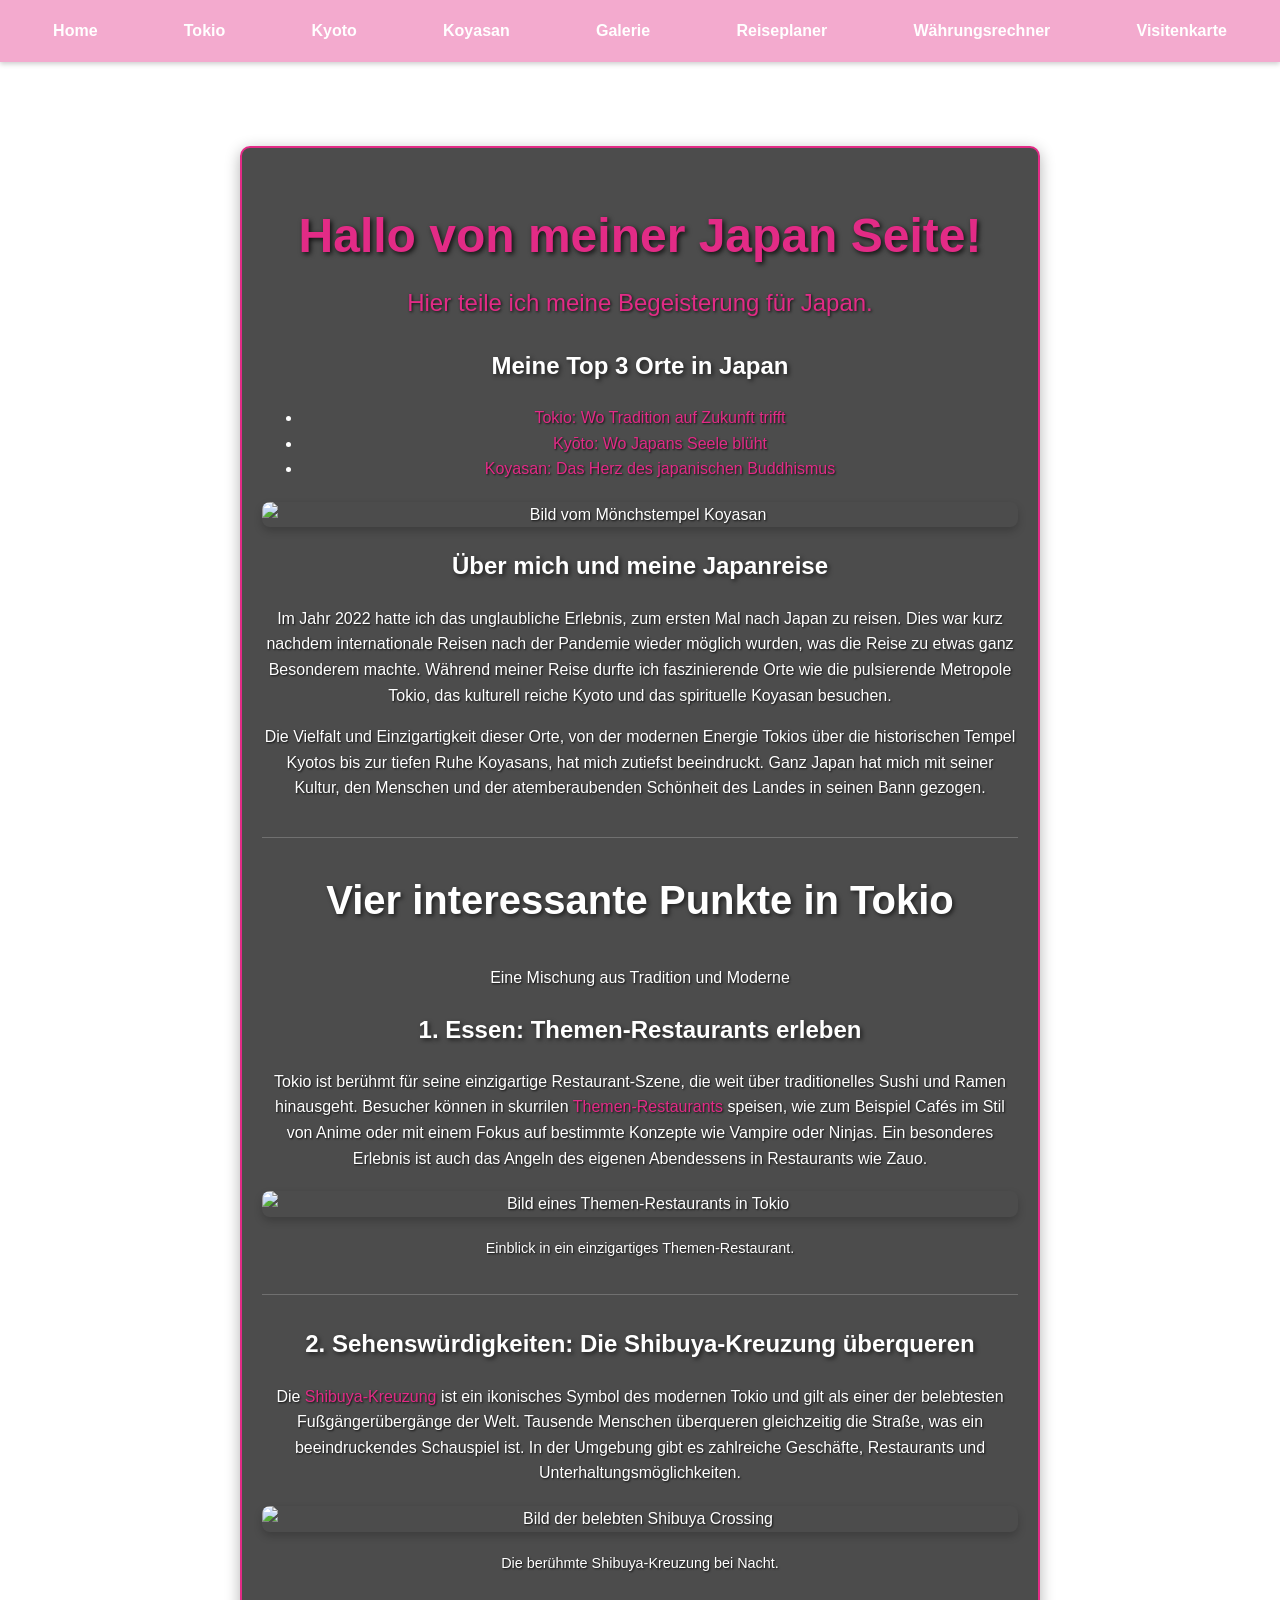
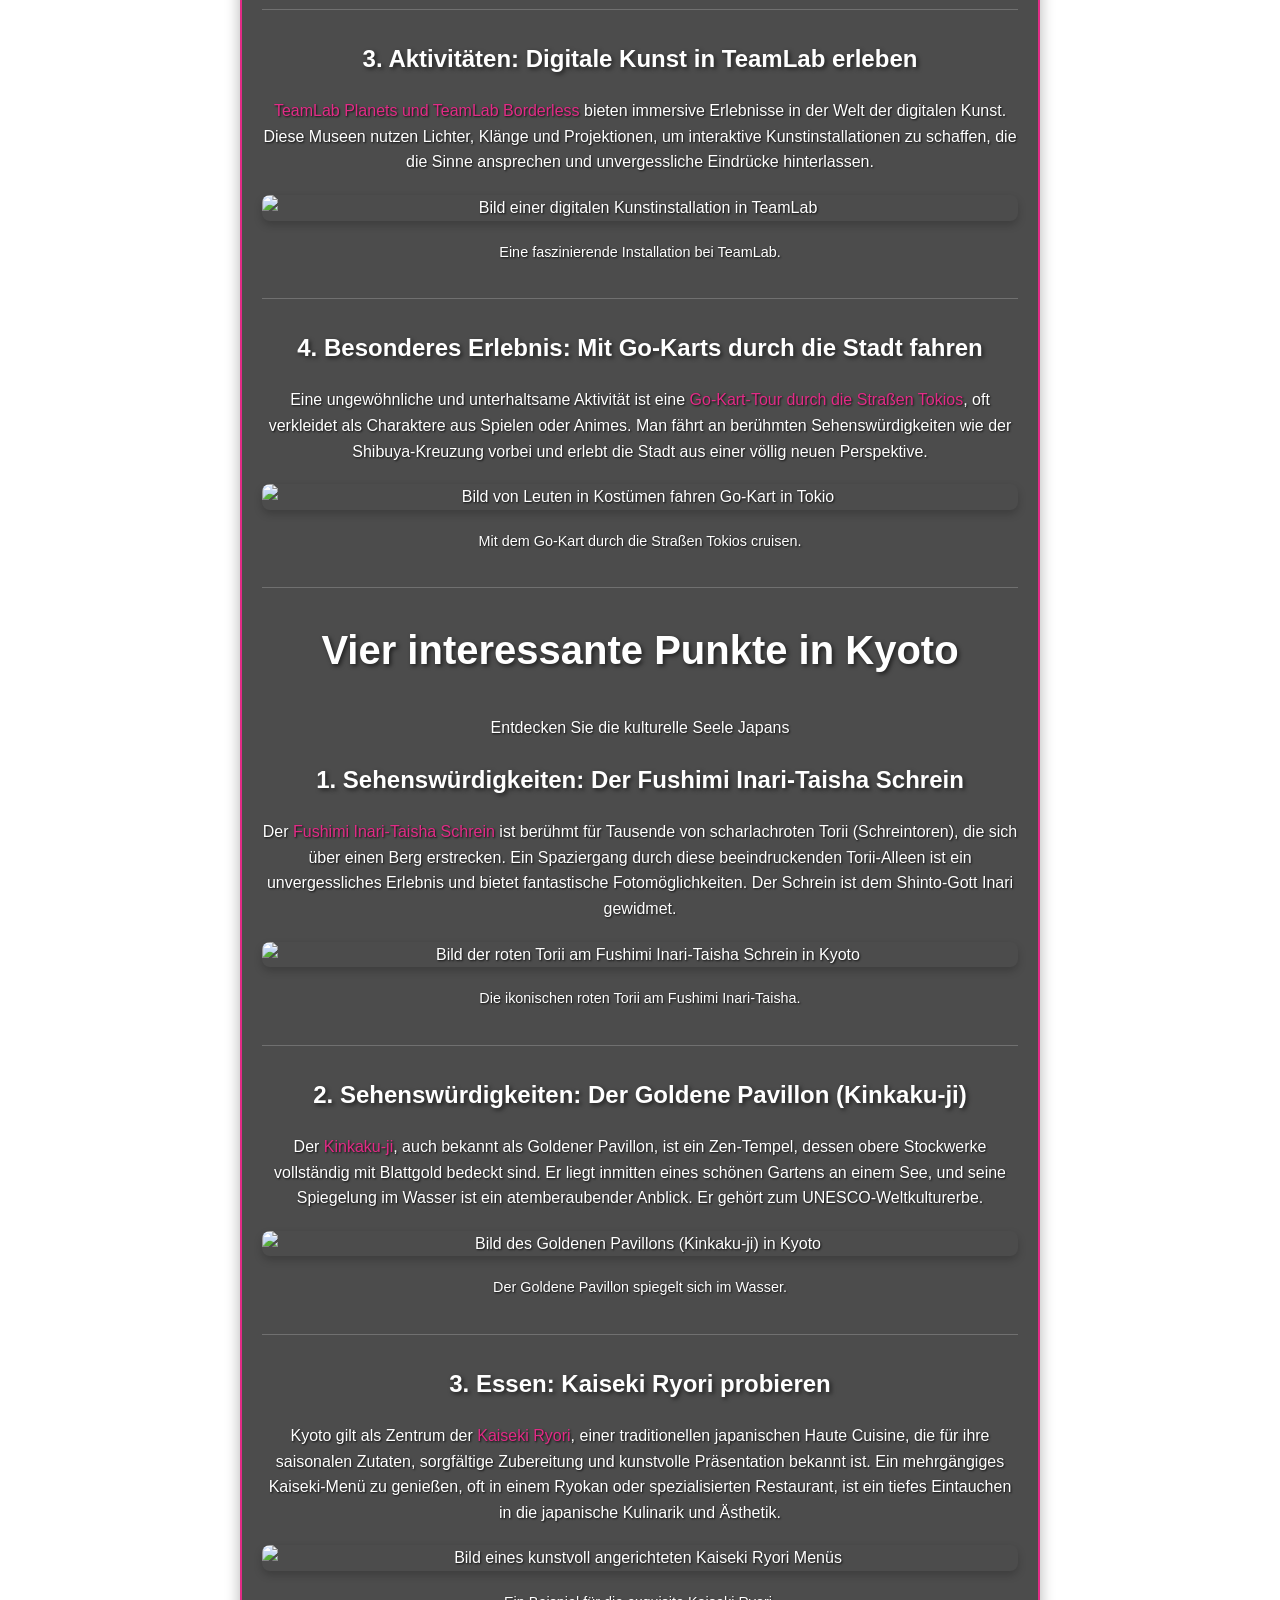
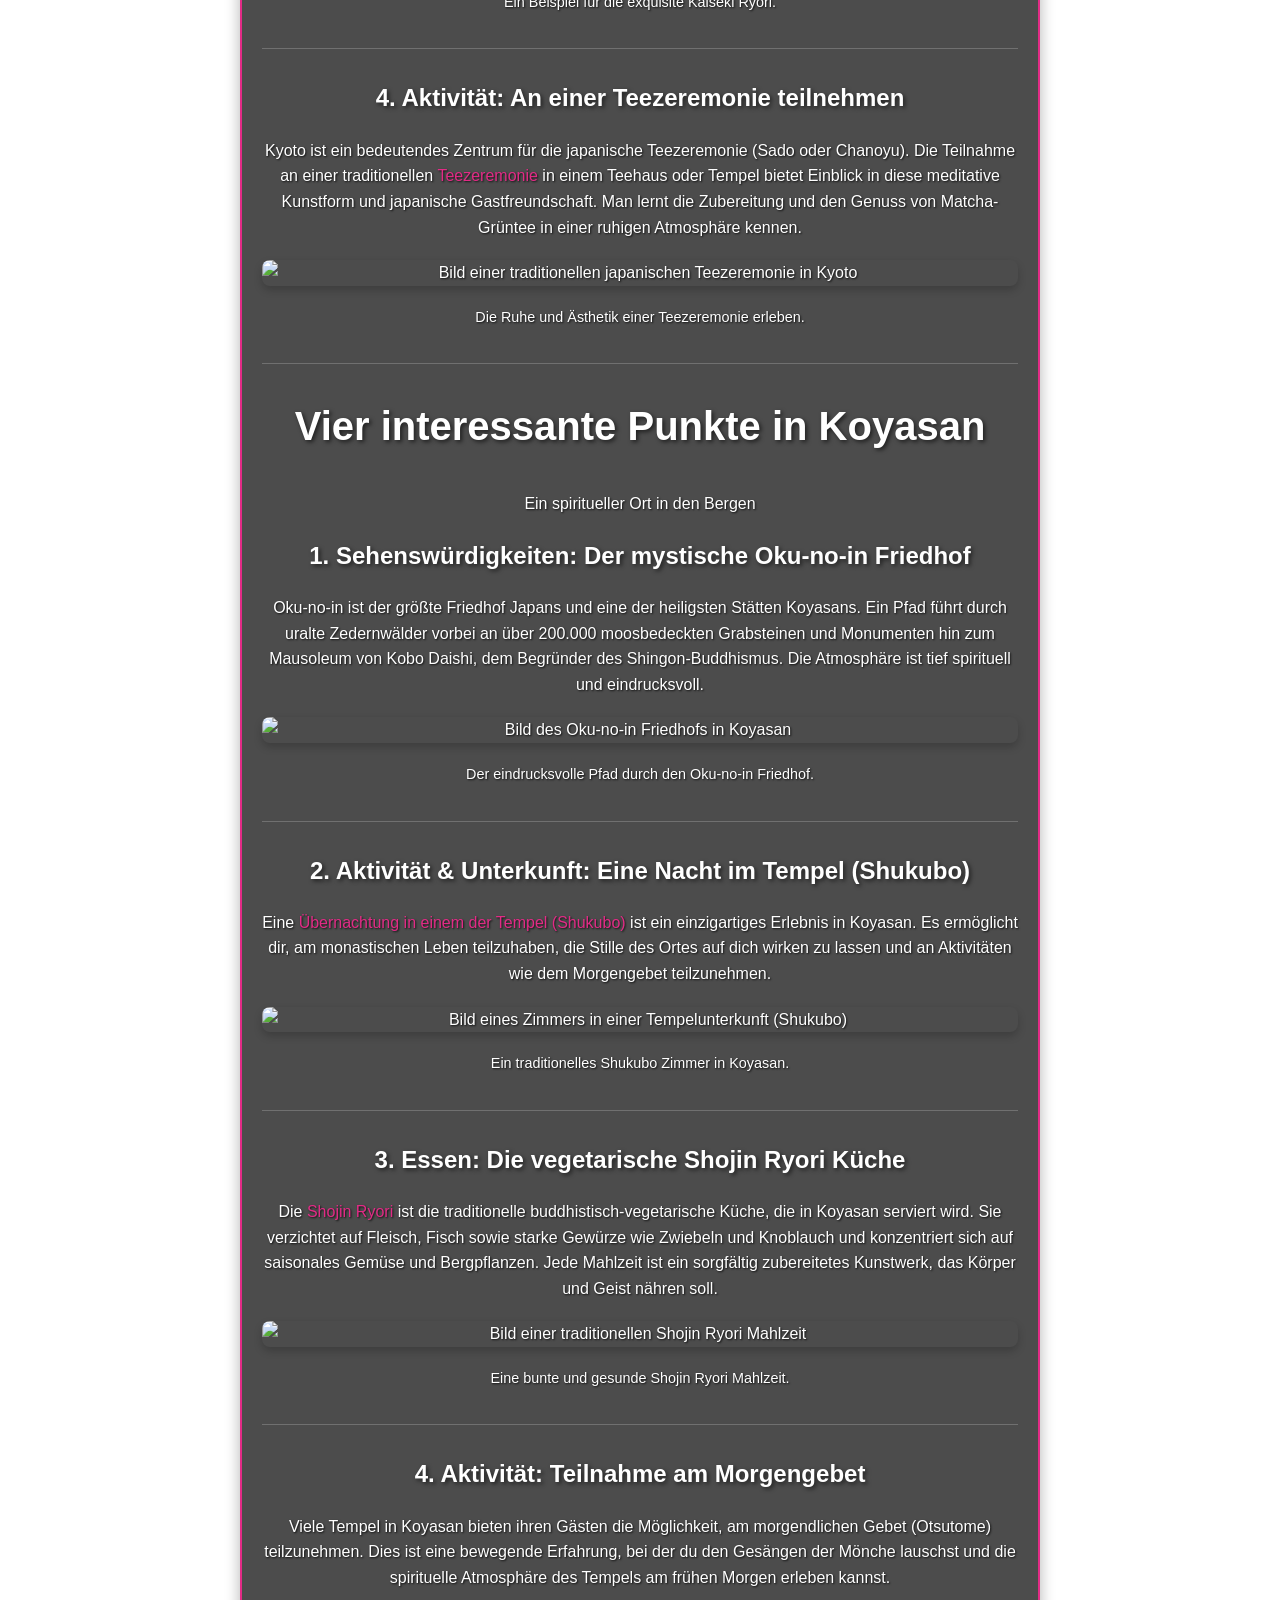
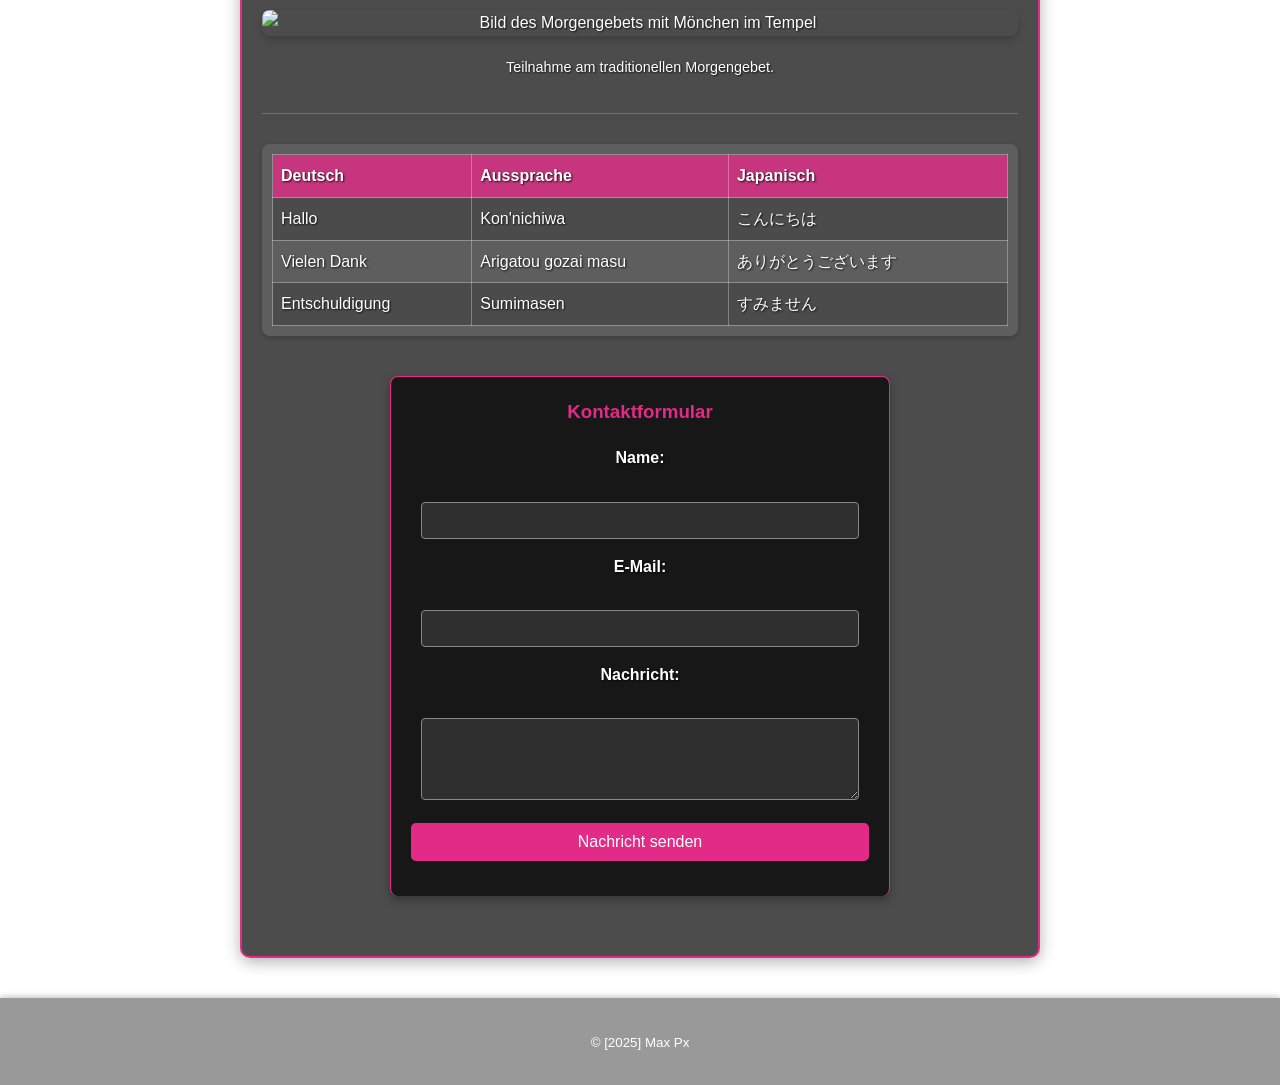
==== index.html @ 67a1a486 "Added a comment" ====
<!DOCTYPE html>
<html lang="de">
<head>
    <meta charset="UTF-8">
    <meta name="viewport" content="width=device-width, initial-scale=1.0">
    <title>Meine Japan Reise Seite</title>
    <link rel="stylesheet" href="index-styles.css">
</head>

<body> /* Test Git */
    <nav class="main-nav">
        <a href="#">Home</a>
        <a href="#tokyo">Tokio</a>
        <a href="#kyoto">Kyoto</a>
        <a href="#koyasan">Koyasan</a>
        <a href="./gallery.html">Galerie</a>
        <a href="./Japan Reiseplaner.html">Reiseplaner</a>
        <a href="./currency-converter.html">Währungsrechner</a>
        <a href="./visitenkarte.html">Visitenkarte</a>

    </nav>

    <div class="second-bg">
        <article>
            <h1 id="main-title">Hallo von meiner Japan Seite!</h1>
            <p id="main-subtitle">Hier teile ich meine Begeisterung für Japan.</p> <h2>Meine Top 3 Orte in Japan</h2>
            <ul>
                <li><a href="#tokyo">Tokio: Wo Tradition auf Zukunft trifft</a></li>
                <li><a href="#kyoto">Kyōto: Wo Japans Seele blüht</a></li>
                <li><a href="#koyasan">Koyasan: Das Herz des japanischen Buddhismus</a></li>
            </ul>
            <img src="https://bit.ly/4jhcdvN" alt="Bild vom Mönchstempel Koyasan" class="main-image"> <section id="ueber-mich">
                <h2>Über mich und meine Japanreise</h2>
                <p>
                    Im Jahr 2022 hatte ich das unglaubliche Erlebnis, zum ersten Mal nach Japan zu reisen. Dies war kurz nachdem internationale Reisen nach der Pandemie wieder möglich wurden, was die Reise zu etwas ganz Besonderem machte. Während meiner Reise durfte ich faszinierende Orte wie die pulsierende Metropole Tokio, das kulturell reiche Kyoto und das spirituelle Koyasan besuchen.
                </p>
                <p>
                    Die Vielfalt und Einzigartigkeit dieser Orte, von der modernen Energie Tokios über die historischen Tempel Kyotos bis zur tiefen Ruhe Koyasans, hat mich zutiefst beeindruckt. Ganz Japan hat mich mit seiner Kultur, den Menschen und der atemberaubenden Schönheit des Landes in seinen Bann gezogen.
                </p>
            </section>

            <header>
                <h1>Vier interessante Punkte in Tokio</h1>
                <p>Eine Mischung aus Tradition und Moderne</p>
            </header>

            <section id="tokyo">
                <h2>1. Essen: Themen-Restaurants erleben</h2>
                <p>
                    Tokio ist berühmt für seine einzigartige Restaurant-Szene, die weit über traditionelles Sushi und Ramen hinausgeht. Besucher können in skurrilen <a href="https://wanderweib.de/tipps-verrueckte-themen-restaurants-in-tokio-nur-auf-eigene-gefahr/" target="_blank">Themen-Restaurants</a> speisen, wie zum Beispiel Cafés im Stil von Anime oder mit einem Fokus auf bestimmte Konzepte wie Vampire oder Ninjas. Ein besonderes Erlebnis ist auch das Angeln des eigenen Abendessens in Restaurants wie Zauo.
                </p>
                <img src="https://rb.gy/smpg6m" alt="Bild eines Themen-Restaurants in Tokio">
                <p class="image-caption">Einblick in ein einzigartiges Themen-Restaurant.</p>
            </section>

            <section>
                <h2>2. Sehenswürdigkeiten: Die Shibuya-Kreuzung überqueren</h2>
                <p>
                    Die <a href="https://www.japan.travel/de/spot/2177/" target="_blank">Shibuya-Kreuzung</a> ist ein ikonisches Symbol des modernen Tokio und gilt als einer der belebtesten Fußgängerübergänge der Welt. Tausende Menschen überqueren gleichzeitig die Straße, was ein beeindruckendes Schauspiel ist. In der Umgebung gibt es zahlreiche Geschäfte, Restaurants und Unterhaltungsmöglichkeiten.
                </p>
                <img src="https://rb.gy/5qf6m2" alt="Bild der belebten Shibuya Crossing">
                <p class="image-caption">Die berühmte Shibuya-Kreuzung bei Nacht.</p>
            </section>

            <section>
                <h2>3. Aktivitäten: Digitale Kunst in TeamLab erleben</h2>
                <p>
                    <a href="https://www.japan.travel/de/de/news/digital-art-museum-in-tokyo-teamlab-planets-verlaengert-borderless-oeffnet-2024/" target="_blank">TeamLab Planets und TeamLab Borderless</a> bieten immersive Erlebnisse in der Welt der digitalen Kunst. Diese Museen nutzen Lichter, Klänge und Projektionen, um interaktive Kunstinstallationen zu schaffen, die die Sinne ansprechen und unvergessliche Eindrücke hinterlassen.
                </p>
                <img src="https://rb.gy/7mo84x" alt="Bild einer digitalen Kunstinstallation in TeamLab">
                <p class="image-caption">Eine faszinierende Installation bei TeamLab.</p>
            </section>

            <section>
                <h2>4. Besonderes Erlebnis: Mit Go-Karts durch die Stadt fahren</h2>
                <p>
                    Eine ungewöhnliche und unterhaltsame Aktivität ist eine <a href="https://wanderweib.de/tipps-mari-kart-fahren/" target="_blank">Go-Kart-Tour durch die Straßen Tokios</a>, oft verkleidet als Charaktere aus Spielen oder Animes. Man fährt an berühmten Sehenswürdigkeiten wie der Shibuya-Kreuzung vorbei und erlebt die Stadt aus einer völlig neuen Perspektive.
                </p>
                 <img src="https://rb.gy/kspxfx" alt="Bild von Leuten in Kostümen fahren Go-Kart in Tokio">
                <p class="image-caption">Mit dem Go-Kart durch die Straßen Tokios cruisen.</p>
            </section>


            <header>
                <h1>Vier interessante Punkte in Kyoto</h1>
                <p>Entdecken Sie die kulturelle Seele Japans</p>
            </header>

            <section id="kyoto">
                <h2>1. Sehenswürdigkeiten: Der Fushimi Inari-Taisha Schrein</h2>
                <p>
                    Der <a href="https://japan-kyoto.de/fushimi-inari-taisha-schrein-kyoto/#google_vignette" target="_blank">Fushimi Inari-Taisha Schrein</a> ist berühmt für Tausende von scharlachroten Torii (Schreintoren), die sich über einen Berg erstrecken. Ein Spaziergang durch diese beeindruckenden Torii-Alleen ist ein unvergessliches Erlebnis und bietet fantastische Fotomöglichkeiten. Der Schrein ist dem Shinto-Gott Inari gewidmet.
                </p>
                <img src="https://shorturl.at/fgrk4" alt="Bild der roten Torii am Fushimi Inari-Taisha Schrein in Kyoto">
                <p class="image-caption">Die ikonischen roten Torii am Fushimi Inari-Taisha.</p>
            </section>

            <section>
                <h2>2. Sehenswürdigkeiten: Der Goldene Pavillon (Kinkaku-ji)</h2>
                <p>
                    Der <a href="https://www.japan.travel/de/spot/1152/" target="_blank">Kinkaku-ji</a>, auch bekannt als Goldener Pavillon, ist ein Zen-Tempel, dessen obere Stockwerke vollständig mit Blattgold bedeckt sind. Er liegt inmitten eines schönen Gartens an einem See, und seine Spiegelung im Wasser ist ein atemberaubender Anblick. Er gehört zum UNESCO-Weltkulturerbe.
                </p>
                <img src="https://shorturl.at/cG4hF" alt="Bild des Goldenen Pavillons (Kinkaku-ji) in Kyoto">
                <p class="image-caption">Der Goldene Pavillon spiegelt sich im Wasser.</p>
            </section>

            <section>
                <h2>3. Essen: Kaiseki Ryori probieren</h2>
                <p>
                    Kyoto gilt als Zentrum der <a href="https://www.japan.travel/de/de/guide/kaiseki-ryori/" target="_blank">Kaiseki Ryori</a>, einer traditionellen japanischen Haute Cuisine, die für ihre saisonalen Zutaten, sorgfältige Zubereitung und kunstvolle Präsentation bekannt ist. Ein mehrgängiges Kaiseki-Menü zu genießen, oft in einem Ryokan oder spezialisierten Restaurant, ist ein tiefes Eintauchen in die japanische Kulinarik und Ästhetik.
                </p>
                 <img src="https://shorturl.at/TBguw" alt="Bild eines kunstvoll angerichteten Kaiseki Ryori Menüs">
                <p class="image-caption">Ein Beispiel für die exquisite Kaiseki Ryori.</p>
            </section>

            <section>
                <h2>4. Aktivität: An einer Teezeremonie teilnehmen</h2>
                <p>
                    Kyoto ist ein bedeutendes Zentrum für die japanische Teezeremonie (Sado oder Chanoyu). Die Teilnahme an einer traditionellen <a href="https://www.japan.travel/en/de/guide/teezeremonie/" target="_blank">Teezeremonie</a> in einem Teehaus oder Tempel bietet Einblick in diese meditative Kunstform und japanische Gastfreundschaft. Man lernt die Zubereitung und den Genuss von Matcha-Grüntee in einer ruhigen Atmosphäre kennen.
                </p>
                 <img src="https://bit.ly/4kldMty" alt="Bild einer traditionellen japanischen Teezeremonie in Kyoto">
                <p class="image-caption">Die Ruhe und Ästhetik einer Teezeremonie erleben.</p>
            </section>


            <header>
                <h1>Vier interessante Punkte in Koyasan</h1>
                <p>Ein spiritueller Ort in den Bergen</p>
            </header>

            <section id="koyasan">
                <h2>1. Sehenswürdigkeiten: Der mystische Oku-no-in Friedhof</h2>
                <p>
                    Oku-no-in ist der größte Friedhof Japans und eine der heiligsten Stätten Koyasans. Ein Pfad führt durch uralte Zedernwälder vorbei an über 200.000 moosbedeckten Grabsteinen und Monumenten hin zum Mausoleum von Kobo Daishi, dem Begründer des Shingon-Buddhismus. Die Atmosphäre ist tief spirituell und eindrucksvoll.
                </p>
                <img src="https://bit.ly/3FeChtB" alt="Bild des Oku-no-in Friedhofs in Koyasan">
                <p class="image-caption">Der eindrucksvolle Pfad durch den Oku-no-in Friedhof.</p>
            </section>

            <section>
                <h2>2. Aktivität & Unterkunft: Eine Nacht im Tempel (Shukubo)</h2>
                <p>
                    Eine <a href="https://www.japan.travel/de/de/japan-reise-blog/tempel-uebernachtung-in-japan-shukubo/" target="_blank">Übernachtung in einem der Tempel (Shukubo)</a> ist ein einzigartiges Erlebnis in Koyasan. Es ermöglicht dir, am monastischen Leben teilzuhaben, die Stille des Ortes auf dich wirken zu lassen und an Aktivitäten wie dem Morgengebet teilzunehmen.
                </p>
                <img src="https://bit.ly/43cAw8g" alt="Bild eines Zimmers in einer Tempelunterkunft (Shukubo)">
                <p class="image-caption">Ein traditionelles Shukubo Zimmer in Koyasan.</p>
            </section>

            <section>
                <h2>3. Essen: Die vegetarische Shojin Ryori Küche</h2>
                <p>
                    Die <a href="https://www.gotokyo.org/de/story/guide/shojin-ryori/index.html#:~:text=%E2%80%9EShojin%20Ryori%E2%80%9C%20ist%20die%20japanische,Gem%C3%BCse%20der%20Saison%20und%20Bergpflanzen." target="_blank">Shojin Ryori</a> ist die traditionelle buddhistisch-vegetarische Küche, die in Koyasan serviert wird. Sie verzichtet auf Fleisch, Fisch sowie starke Gewürze wie Zwiebeln und Knoblauch und konzentriert sich auf saisonales Gemüse und Bergpflanzen. Jede Mahlzeit ist ein sorgfältig zubereitetes Kunstwerk, das Körper und Geist nähren soll.
                </p>
                 <img src="https://bit.ly/4dhJjdA" alt="Bild einer traditionellen Shojin Ryori Mahlzeit">
                <p class="image-caption">Eine bunte und gesunde Shojin Ryori Mahlzeit.</p>
            </section>

            <section>
                <h2>4. Aktivität: Teilnahme am Morgengebet</h2>
                <p>
                    Viele Tempel in Koyasan bieten ihren Gästen die Möglichkeit, am morgendlichen Gebet (Otsutome) teilzunehmen. Dies ist eine bewegende Erfahrung, bei der du den Gesängen der Mönche lauschst und die spirituelle Atmosphäre des Tempels am frühen Morgen erleben kannst.
                </p>
                 <img src="https://bit.ly/4j3U8kE" alt="Bild des Morgengebets mit Mönchen im Tempel">
                <p class="image-caption">Teilnahme am traditionellen Morgengebet.</p>
            </section>

            <div class="responsive-table">
                <table>
                  <th>Deutsch</th>
                  <th>Aussprache</th>
                  <th>Japanisch</th>
                  <tr>
                    <td>Hallo</td>
                    <td>Kon'nichiwa</td>
                    <td>こんにちは</td>
                  </tr>
                  <tr>
                    <td>Vielen Dank</td>
                    <td>Arigatou gozai masu</td>
                    <td>ありがとうございます</td>
                  </tr>
                  <tr>
                    <td>​Entschuldigung</td>
                    <td>Sumimasen</td>
                    <td>すみません</td>
                  </tr>
                </table>
            </div>

            <section class="contact-form-section">
                <h3>Kontaktformular</h3>
                <form action="/send-message" method="post">
                  <div class="form-group">
                    <label for="name">Name:</label><br>
                    <input type="text" id="name" name="name" required>
                  </div>
                  <div class="form-group">
                    <label for="email">E-Mail:</label><br>
                    <input type="email" id="email" name="email" required>
                  </div>
                  <div class="form-group">
                    <label for="message">Nachricht:</label><br>
                    <textarea id="message" name="message" rows="4" required></textarea>
                  </div>
                  <div class="form-group">
                    <button type="submit">Nachricht senden</button>
                  </div>
                </form>
            </section>

        </article>
    </div>

</body>
<footer>
  <p><small>&copy; [2025] Max Px</small></p>
</footer>
</html>
---- index-styles.css ----
/* --- Globale Stile & Basis-Layout --- */
body {
    font-family: sans-serif;
    line-height: 1.6;
    margin: 0; /* Entfernt Standard-Margin des Browsers */
    padding-top: 60px; /* Platz für die fixierte Navigationsleiste */
    color: #ffffff; /* Allgemeine Textfarbe */
    box-sizing: border-box; /* Padding wird in der Gesamtgröße berücksichtigt */

    /* Hintergrundbild (Parallax-Effekt) */
    background-image: url("https://bit.ly/43Kdzup");
    background-attachment: fixed; /* Parallax-Effekt */
    background-position: center;
    background-repeat: no-repeat;
    background-size: cover;
    min-height: 100vh; /* Mindestens die Höhe des Viewports */
}

/* --- Navigationsleiste --- */
.main-nav {
    display: flex;
    justify-content: space-around;
    background-color: rgba(226, 43, 134, 0.4); /* Etwas weniger transparent für bessere Sichtbarkeit */
    padding: 10px;
    position: fixed; /* Fixiert am oberen Rand */
    top: 0;
    left: 0;
    width: 100%;
    z-index: 1000; /* Stellt sicher, dass die Navigation über anderen Elementen liegt */
    box-shadow: 0 2px 5px rgba(0, 0, 0, 0.2);
    flex-wrap: wrap; /* Ermöglicht Umbruch auf kleineren Bildschirmen */
    box-sizing: border-box;
}

.main-nav a {
    color: white;
    text-decoration: none;
    padding: 8px 15px;
    font-weight: bold;
    transition: background-color 0.3s ease;
    border-radius: 5px;
    white-space: nowrap; /* Verhindert Zeilenumbruch innerhalb eines Links */
    flex-grow: 1; /* Lässt Links auf Desktop-Ansicht wachsen */
    text-align: center;
}

.main-nav a:hover {
    background-color: rgba(255, 255, 255, 0.2);
}

/* --- Hauptinhalts-Container --- */
.second-bg {
    max-width: 800px; /* Maximale Breite für größere Bildschirme */
    width: 90%; /* Nimmt 90% der verfügbaren Breite ein (responsiv) */
    padding: 20px; /* Innenabstand */
    border: 2px solid #e22b86;
    margin: 60px auto 30px auto; /* Oben 60px (Platz unter Nav), horizontal zentriert, unten 30px */
    background-color: rgba(0, 0, 0, 0.7); /* Hintergrundfarbe mit Transparenz */
    text-align: center;
    box-shadow: 0 4px 15px rgba(0, 0, 0, 0.3);
    border-radius: 10px;
    box-sizing: border-box;
}

/* --- Typografie & Textstile --- */
h1,
h2,
h3 {
    color: #ffffff; /* Überschriften weiß */
    text-align: center;
    text-shadow: 2px 2px 4px rgba(0, 0, 0, 0.6);
}

h1 {
    font-size: 2.5em; /* Größere Schrift für H1 */
    margin-top: 30px;
}

/* Spezifische Überschriften für den Haupttitel-Bereich */
#main-title {
    color: #e22b86; /* Rosa */
    font-size: 3em; /* Noch größer für den Haupttitel */
    text-shadow: 2px 2px 5px rgba(0, 0, 0, 0.8);
    margin-bottom: 10px;
}

#main-subtitle {
    color: #e22b86;
    font-size: 1.5em;
    text-shadow: 1px 1px 3px rgba(0, 0, 0, 0.8);
    margin-top: 0;
}

/* Links im Inhalt */
a {
    color: #e22b86; /* Auffällige Farbe für Links im Text */
    text-decoration: none;
    transition: color 0.3s ease;
}

a:hover {
    text-decoration: underline;
}

/* --- Bilder & Bildunterschriften --- */
img {
    max-width: 100%; /* Bilder passen sich der Breite des Containers an */
    height: auto; /* Höhe wird proportional angepasst */
    display: block;
    margin: 20px auto;
    border-radius: 8px;
    box-shadow: 0 4px 8px rgba(0, 0, 0, 0.2); /* Schatten für Bilder */
}

.image-caption {
    text-align: center;
    font-size: 0.9em;
    color: #ffffff;
    margin-top: 5px;
    text-shadow: 1px 1px 2px rgba(0, 0, 0, 0.8);
}

/* --- Sektionen & Artikel --- */
article,
section {
    margin: auto; /* Zentriert Inhalte innerhalb von .second-bg */
    text-align: center;
    color: #ffffff; /* Textfarbe weiß auf dunklem Hintergrund */
    text-shadow: 1px 1px 2px rgba(0, 0, 0, 0.8); /* Leichter Schatten für bessere Lesbarkeit */
}

section {
    margin-bottom: 30px;
    padding-bottom: 20px;
    border-bottom: 1px solid rgba(255, 255, 255, 0.2); /* Helle Trennlinie */
}

section:last-child {
    border-bottom: none; /* Keine Trennlinie unter der letzten Sektion */
}

/* --- Responsive Tabelle (z.B. für japanische Phrasen) --- */
.responsive-table {
    overflow-x: auto; /* Ermöglicht horizontales Scrollen auf kleinen Bildschirmen */
    margin: 30px auto; /* Zentriert die Tabelle mit Abstand oben/unten */
    background-color: rgba(255, 255, 255, 0.1); /* Leichter weißer Hintergrund für Tabelle */
    border-radius: 8px;
    padding: 10px;
    box-shadow: 0 2px 5px rgba(0, 0, 0, 0.2);
}

table {
    width: 100%;
    border-collapse: collapse;
}

th,
td {
    border: 1px solid rgba(255, 255, 255, 0.3);
    padding: 8px;
    text-align: left;
    color: #ffffff; /* Textfarbe weiß */
}

th {
    background-color: rgba(226, 43, 134, 0.8); /* Rosa Header für Tabelle */
    color: white;
}

tr:nth-child(even) {
    background-color: rgba(0, 0, 0, 0.2); /* Leicht dunklere Zeilen */
}

/* --- Kontaktformular --- */
.contact-form-section {
    max-width: 500px;
    margin: 40px auto;
    padding: 20px;
    background-color: rgba(0, 0, 0, 0.7); /* Dunkler, transparenter Hintergrund */
    border: 1px solid #e22b86;
    border-radius: 8px;
    box-shadow: 0 4px 10px rgba(0, 0, 0, 0.3);
    box-sizing: border-box;
}

.contact-form-section h3 {
    text-align: center;
    color: #e22b86;
    margin-top: 0;
    text-shadow: none; /* Schatten hier entfernen, da der Hintergrund dunkel ist */
}

.form-group {
    margin-bottom: 15px;
}

.form-group label {
    display: block;
    margin-bottom: 5px;
    font-weight: bold;
    color: #ffffff; /* Label-Text weiß */
}

.form-group input[type="text"],
.form-group input[type="email"],
.form-group textarea {
    width: calc(100% - 20px); /* 100% minus Padding */
    padding: 10px;
    border: 1px solid #888; /* Hellerer Rand für Felder */
    border-radius: 4px;
    box-sizing: border-box;
    background-color: rgba(255, 255, 255, 0.1); /* Leichter transparenter Hintergrund */
    color: #ffffff; /* Eingabetext weiß */
}

.form-group textarea {
    resize: vertical; /* Nur vertikales Resizing erlauben */
}

.form-group button {
    background-color: #e22b86;
    color: white;
    padding: 10px 20px;
    border: none;
    border-radius: 5px;
    cursor: pointer;
    font-size: 1em;
    transition: background-color 0.3s ease;
    display: block;
    width: 100%;
    box-sizing: border-box;
}

.form-group button:hover {
    background-color: #c72474;
}

/* --- Footer --- */
footer {
    color: white;
    text-align: center;
    padding: 15px 0;
    margin-top: 40px;
    width: 100%;
    background-color: rgba(0, 0, 0, 0.4);
    box-shadow: 0 -2px 5px rgba(0, 0, 0, 0.2);
    box-sizing: border-box;
}

/* --- Media Queries für Responsivität --- */

/* Für Bildschirme bis 768px Breite (Tablets und kleinere Desktops) */
@media (max-width: 768px) {
    body {
        padding-top: 50px; /* Platz für die Navigationsleiste auf mobilen Geräten */
    }

    .main-nav {
        flex-direction: column; /* Links untereinander anordnen */
        padding: 5px 0; /* Weniger Padding oben/unten */
        height: auto;
    }

    .main-nav a {
        padding: 10px 0; /* Links füllen die volle Breite */
        border-bottom: 1px solid rgba(255, 255, 255, 0.1); /* Trennlinie */
    }

    .main-nav a:last-child {
        border-bottom: none; /* Keine Trennlinie unter dem letzten Link */
    }

    .second-bg {
        width: 95%; /* Nimmt 95% der Breite ein */
        padding: 15px;
        margin-top: 50px; /* Etwas weniger Abstand oben */
    }

    h1 {
        font-size: 2em; /* Kleinere H1 */
    }
    h2 {
        font-size: 1.6em; /* Kleinere H2 */
    }
    h3 {
        font-size: 1.3em; /* Kleinere H3 */
    }
    #main-title {
        font-size: 2.5em;
    }
    #main-subtitle {
        font-size: 1.2em;
    }

    /* ul (Listen) wurden hier entfernt, da sie in der ursprünglichen Datei nicht explizit für kleinere Bildschirme angepasst wurden und dies sonst zu Konflikten führen könnte, wenn es keine Listen gibt. Wenn du Listen hast, kannst du hier `margin-left` anpassen. */

    .responsive-table {
        padding: 5px; /* Weniger Padding für Tabelle */
    }
}

/* Für sehr kleine Bildschirme (Mobile Phones) */
@media (max-width: 480px) {
    body {
        padding-top: 80px; /* Mehr Platz, da Navigationslinks ggf. 2 Zeilen einnehmen können */
    }

    .main-nav a {
        padding: 8px 5px; /* Noch weniger horizontaler Padding */
        font-size: 0.9em;
    }

    .second-bg {
        width: 98%; /* Fast volle Breite */
        padding: 10px;
        margin-top: 40px;
    }

    h1 {
        font-size: 1.8em;
    }
    h2 {
        font-size: 1.4em;
    }
    h3 {
        font-size: 1.1em;
    }
    #main-title {
        font-size: 2em;
    }
    #main-subtitle {
        font-size: 1em;
    }

    p {
        font-size: 0.95em;
    }

    .form-group input[type="text"],
    .form-group input[type="email"],
    .form-group textarea,
    .form-group button {
        padding: 8px; /* Weniger Padding für Formularfelder */
    }

    /* --- Stile für allgemeine Inhaltssektionen --- */
/* Applies to proverbsSection and highlightSection to match planner's aesthetic */
section[id$="Section"] { /* Targets sections ending with "Section" */
    background-color: rgba(0, 0, 0, 0.7);
    padding: 25px;
    border-radius: 8px;
    box-shadow: 0 2px 10px rgba(0, 0, 0, 0.08);
    border: 2px solid #e22b86;
    margin-top: 40px;
    margin-bottom: 40px;
    text-align: center;
    max-width: 800px;
    width: 90%;
    box-sizing: border-box;
}
}
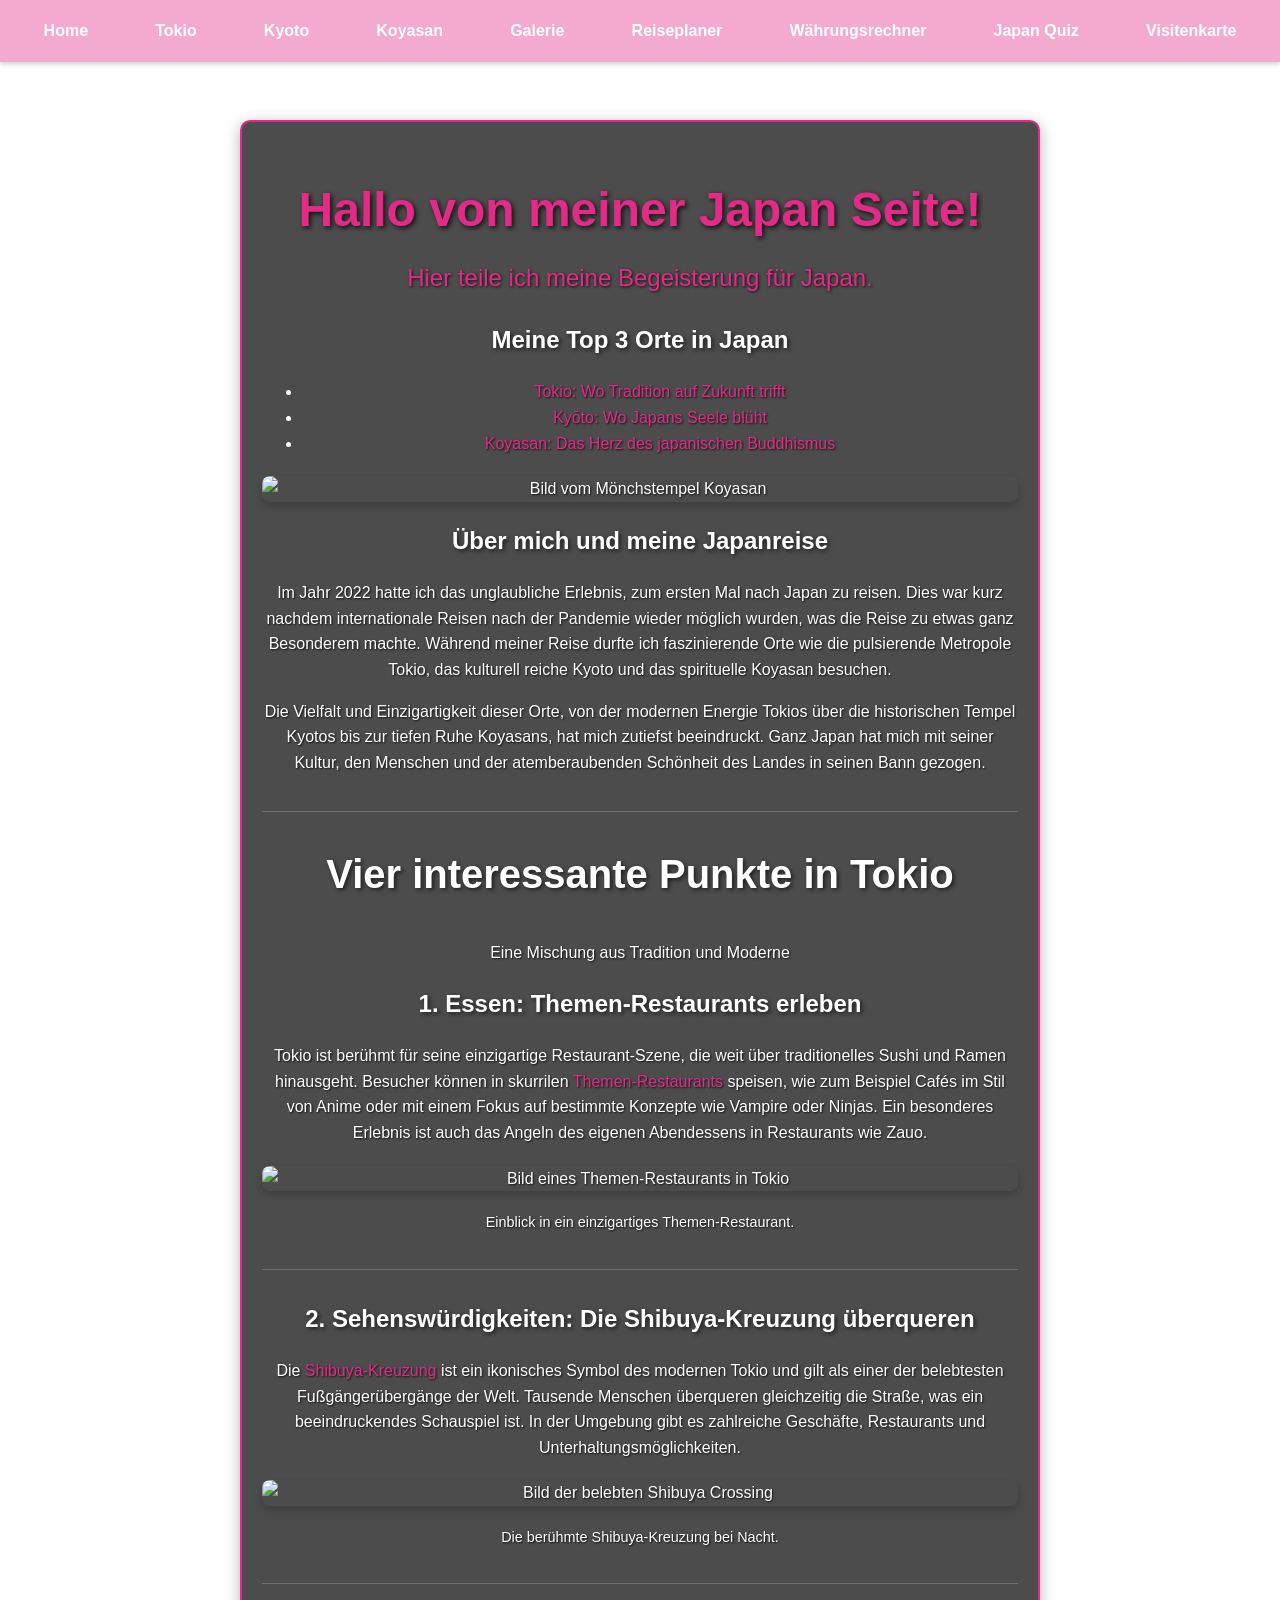
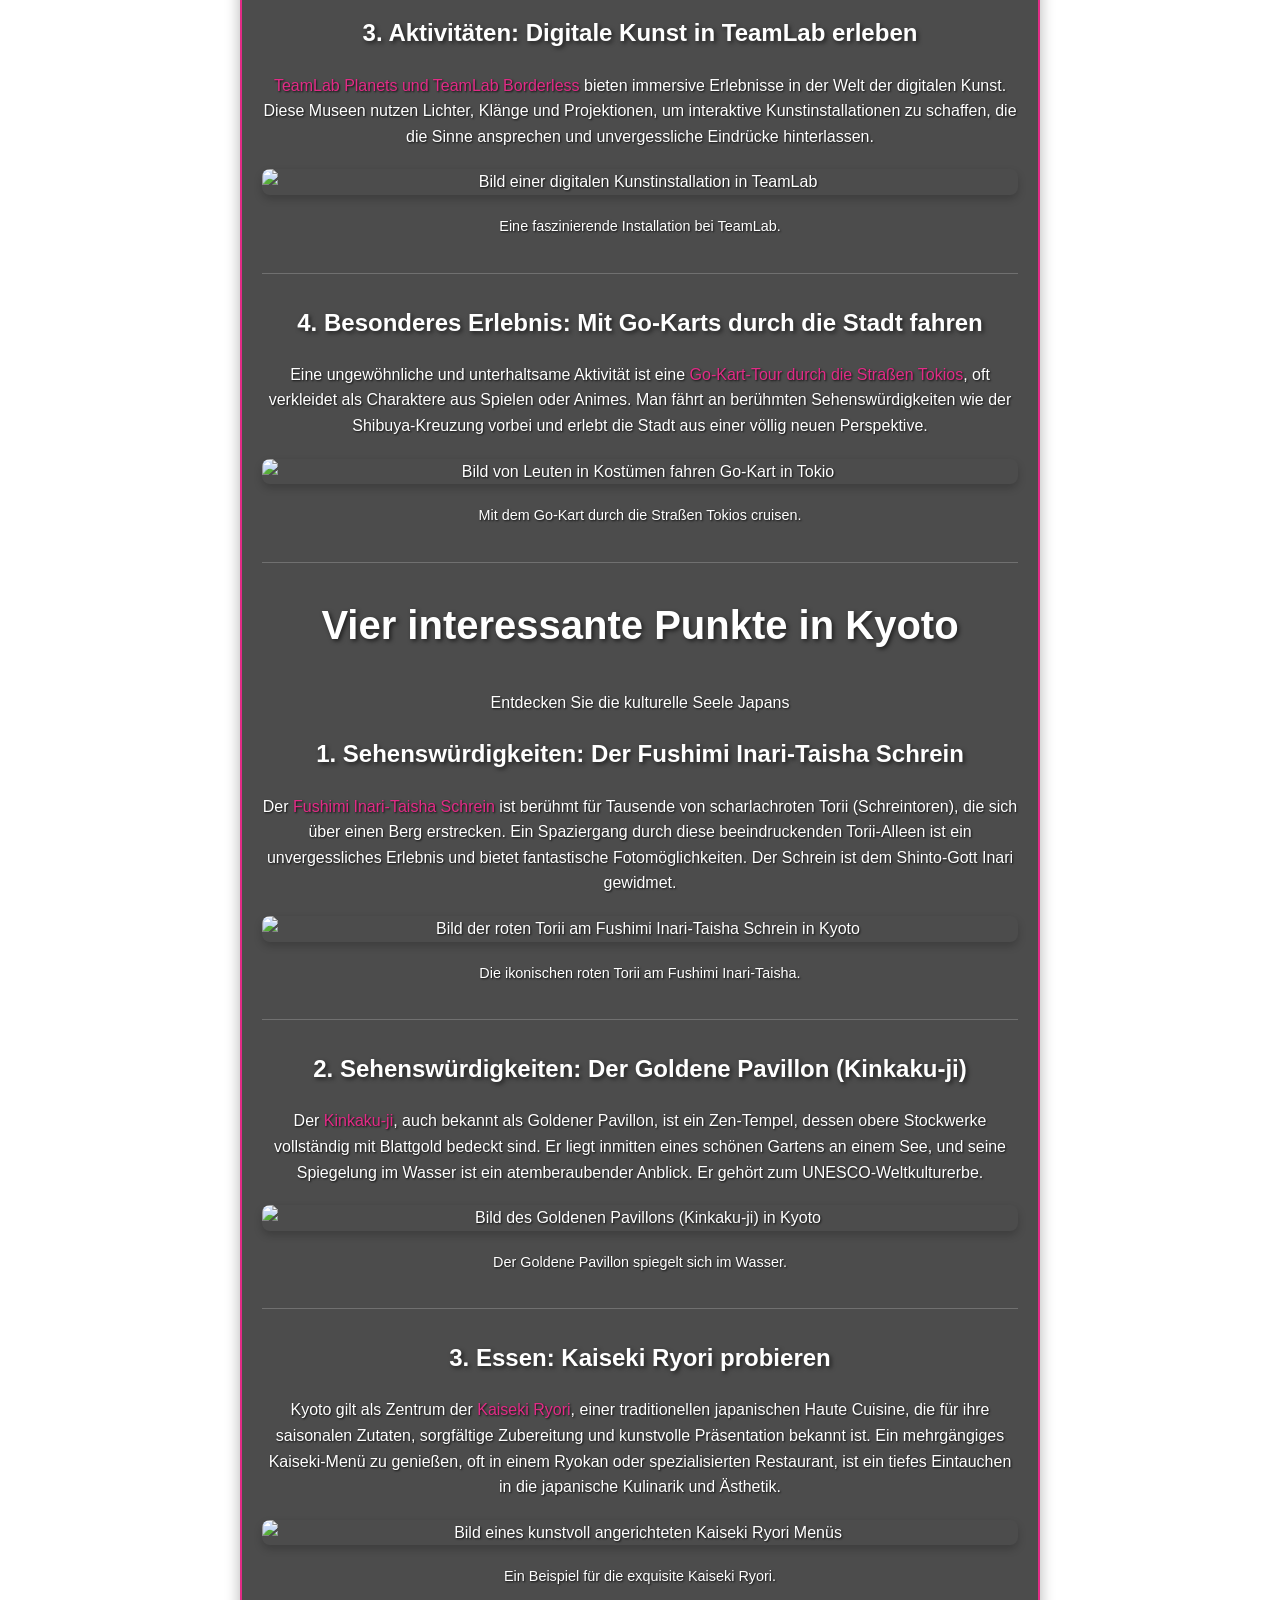
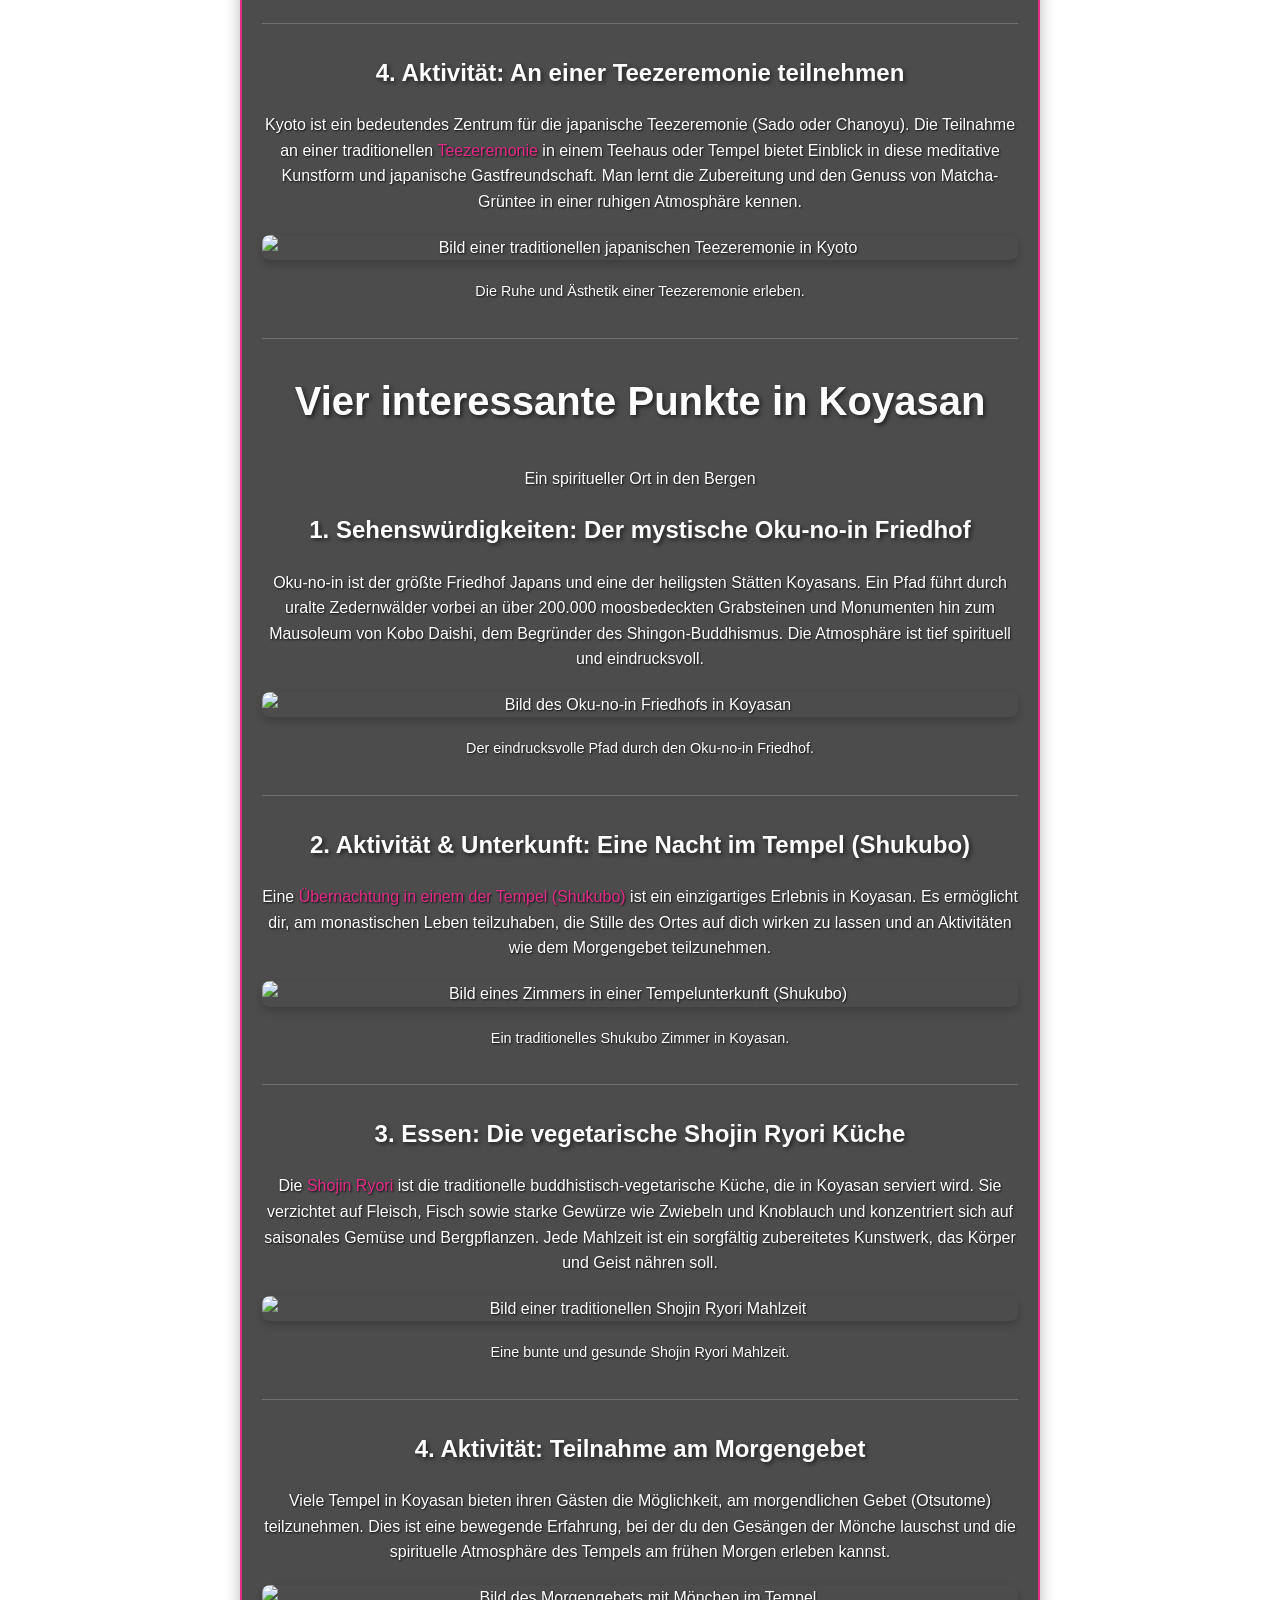
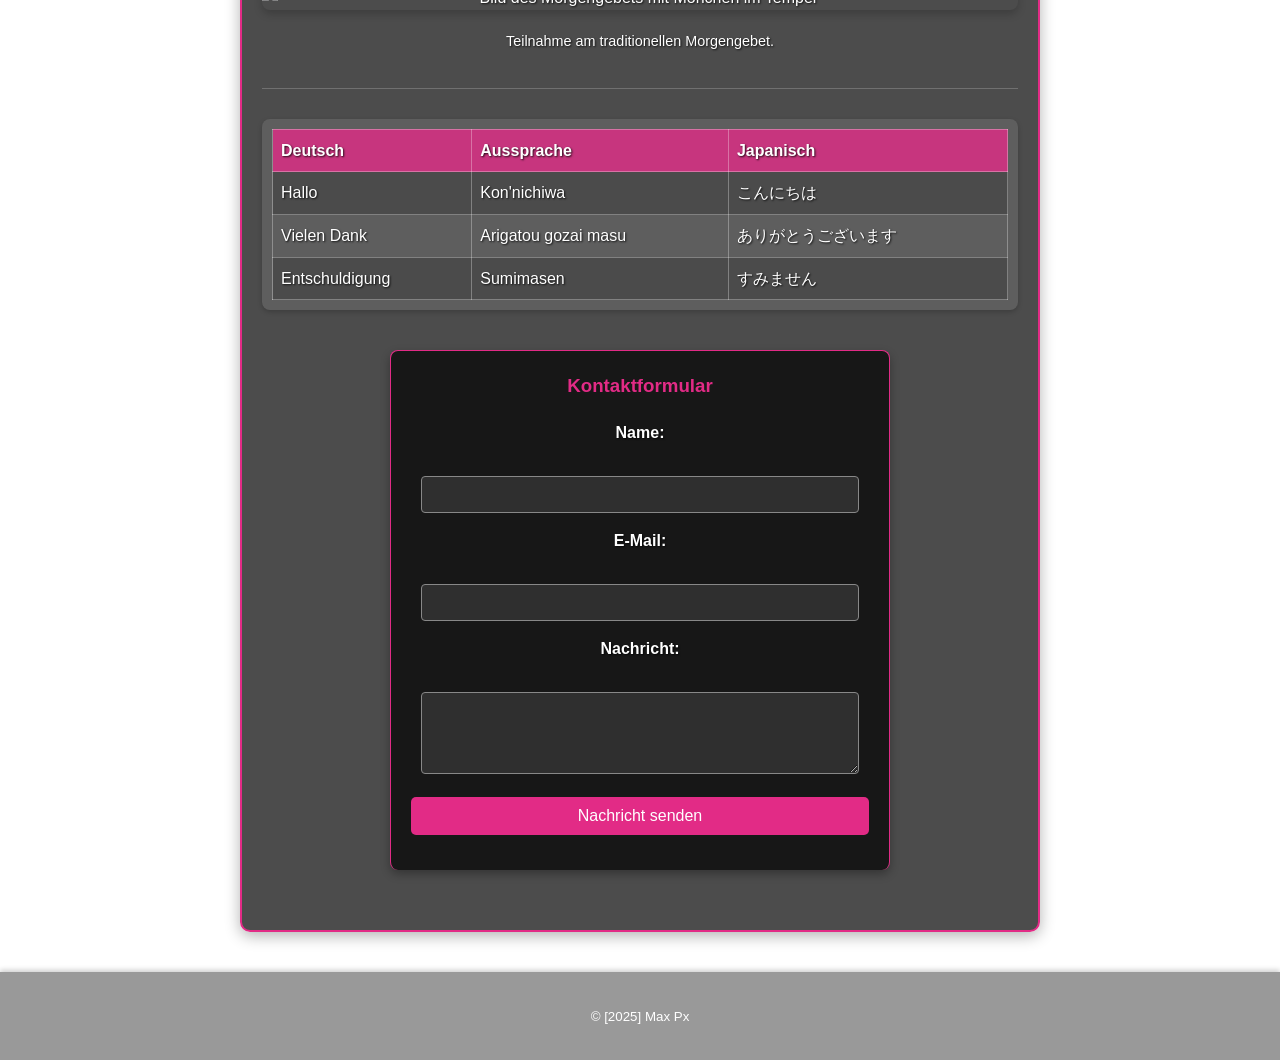
==== commit c6f92c6f: "feat: add mobile-responsive hamburger navigation menu and implement quiz module while cleaning up pr" ====
--- a/index.html
+++ b/index.html
@@ -1,5 +1,6 @@
 <!DOCTYPE html>
 <html lang="de">
+
 <head>
     <meta charset="UTF-8">
     <meta name="viewport" content="width=device-width, initial-scale=1.0">
@@ -7,7 +8,8 @@
     <link rel="stylesheet" href="index-styles.css">
 </head>
 
-<body> /* Test Git */
+<body>
+
     <nav class="main-nav">
         <a href="#">Home</a>
         <a href="#tokyo">Tokio</a>
@@ -16,6 +18,7 @@
         <a href="./gallery.html">Galerie</a>
         <a href="./Japan Reiseplaner.html">Reiseplaner</a>
         <a href="./currency-converter.html">Währungsrechner</a>
+        <a href="./quiz/quiz.html">Japan Quiz</a>
         <a href="./visitenkarte.html">Visitenkarte</a>
 
     </nav>
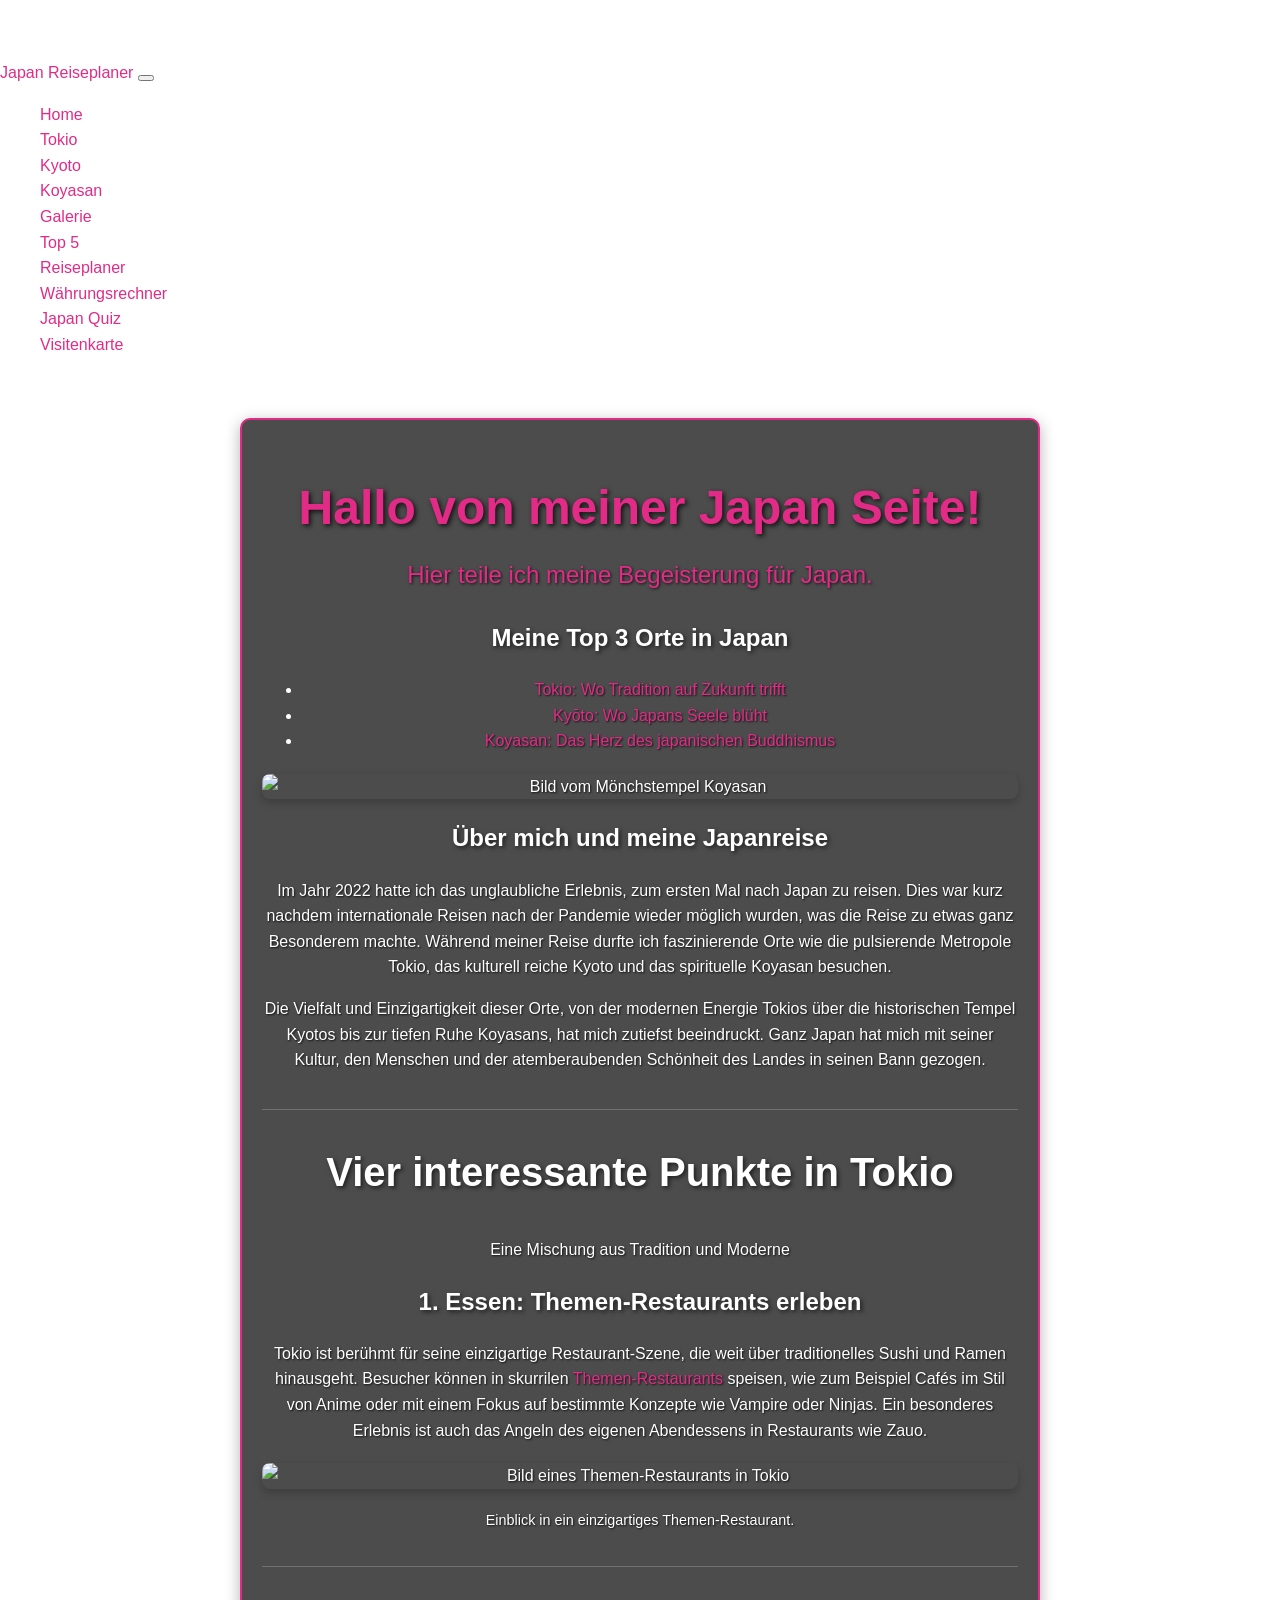
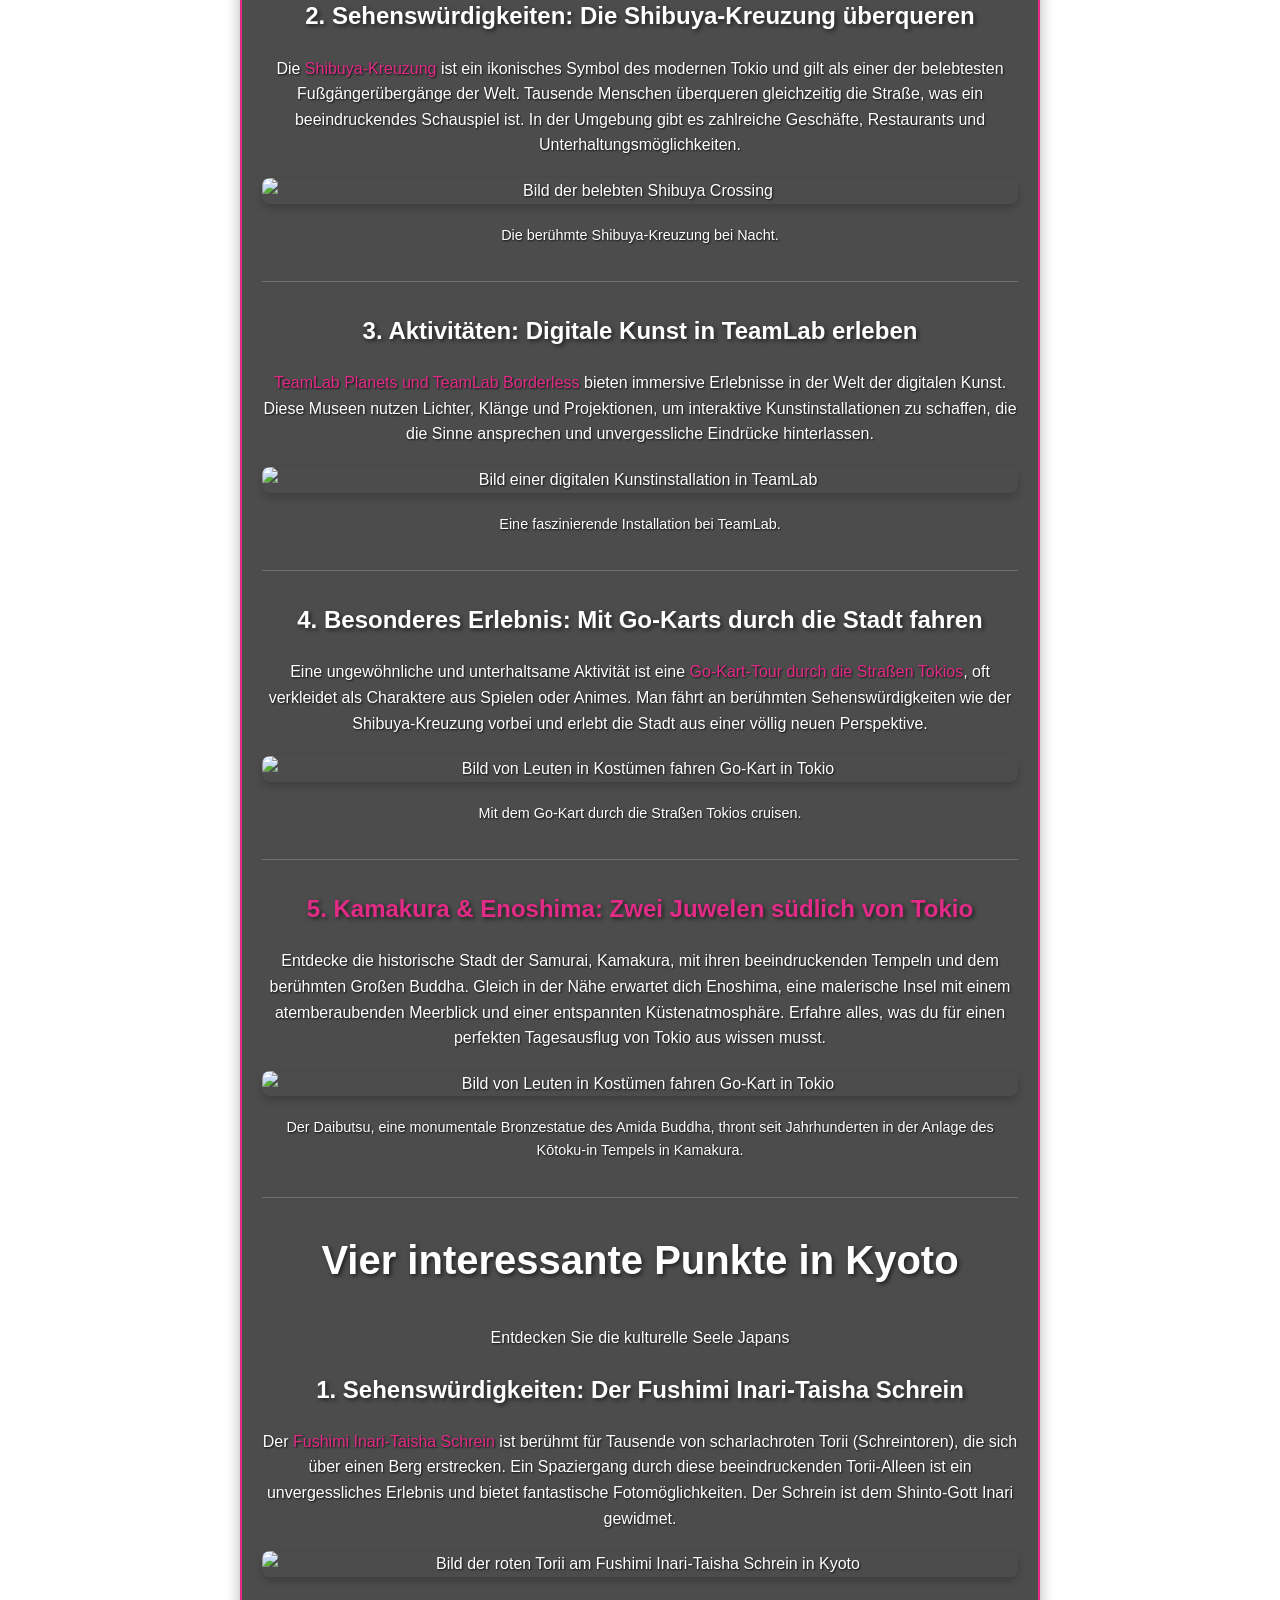
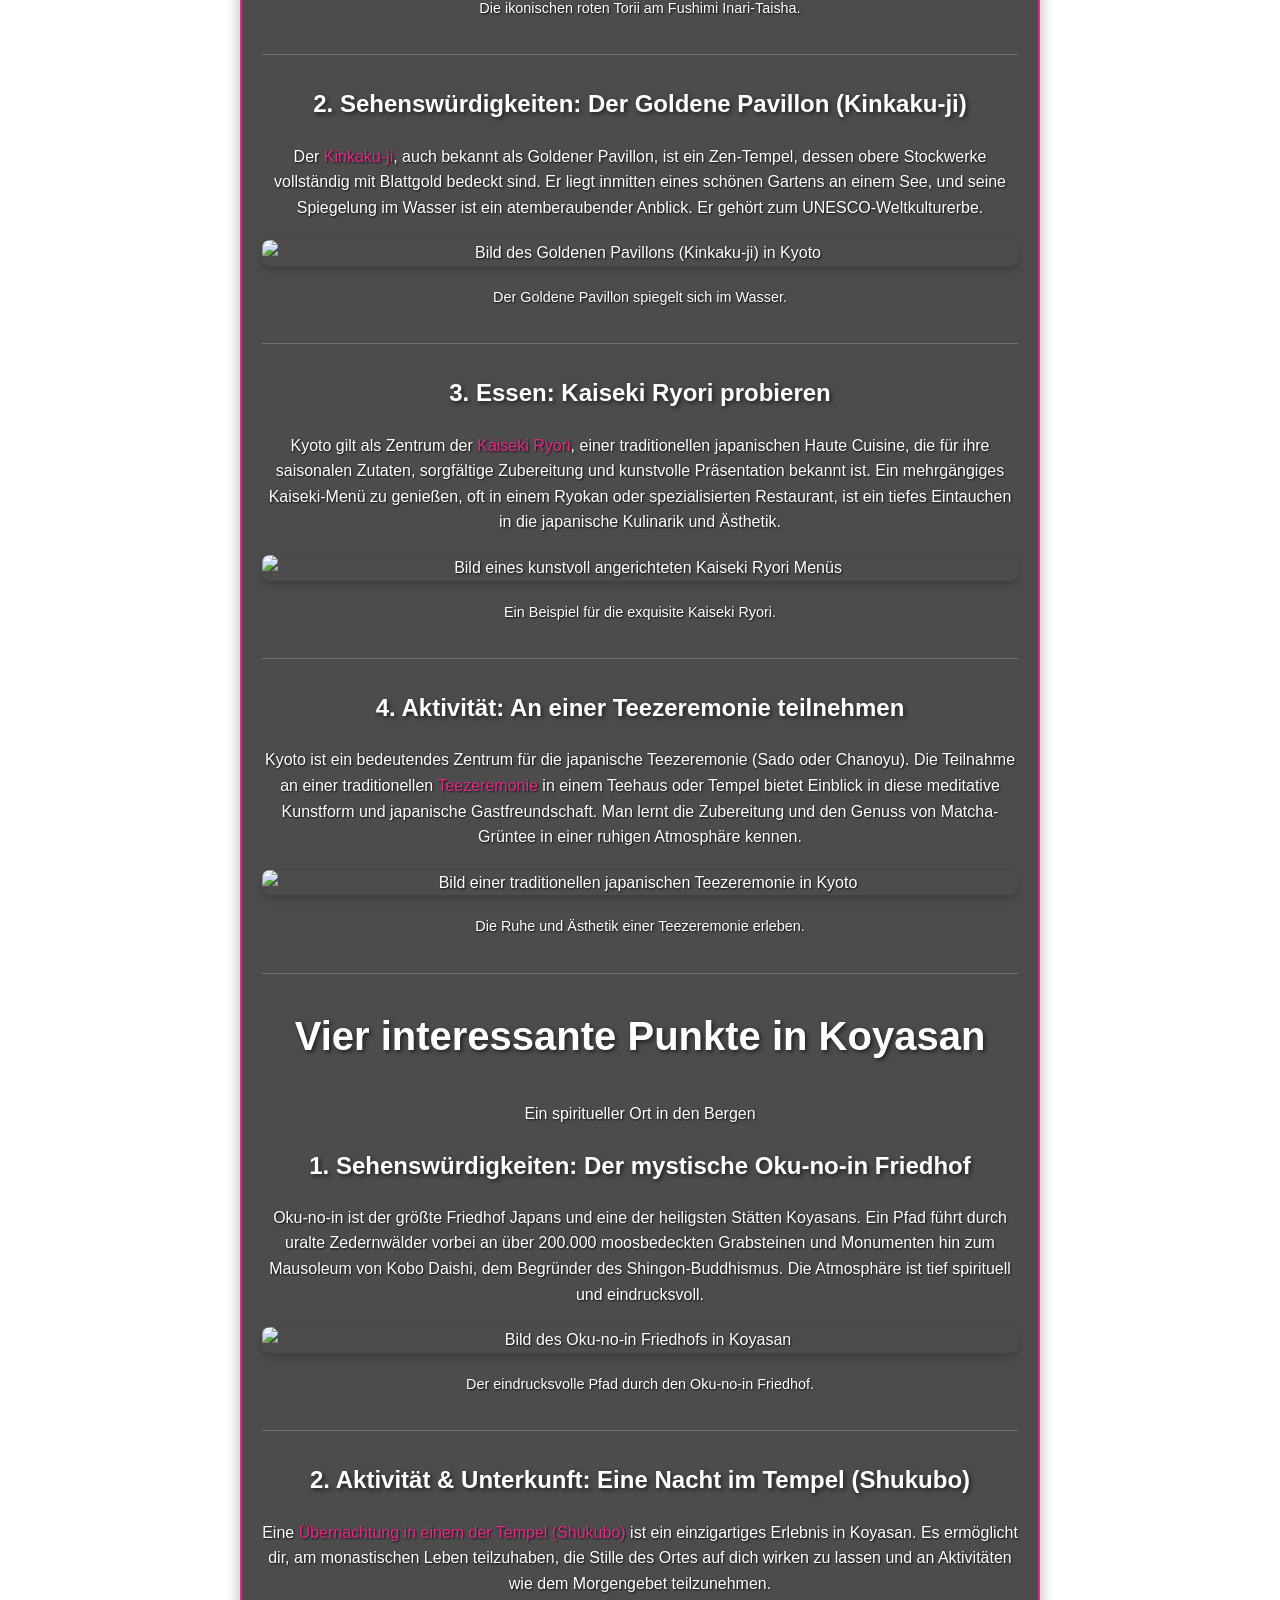
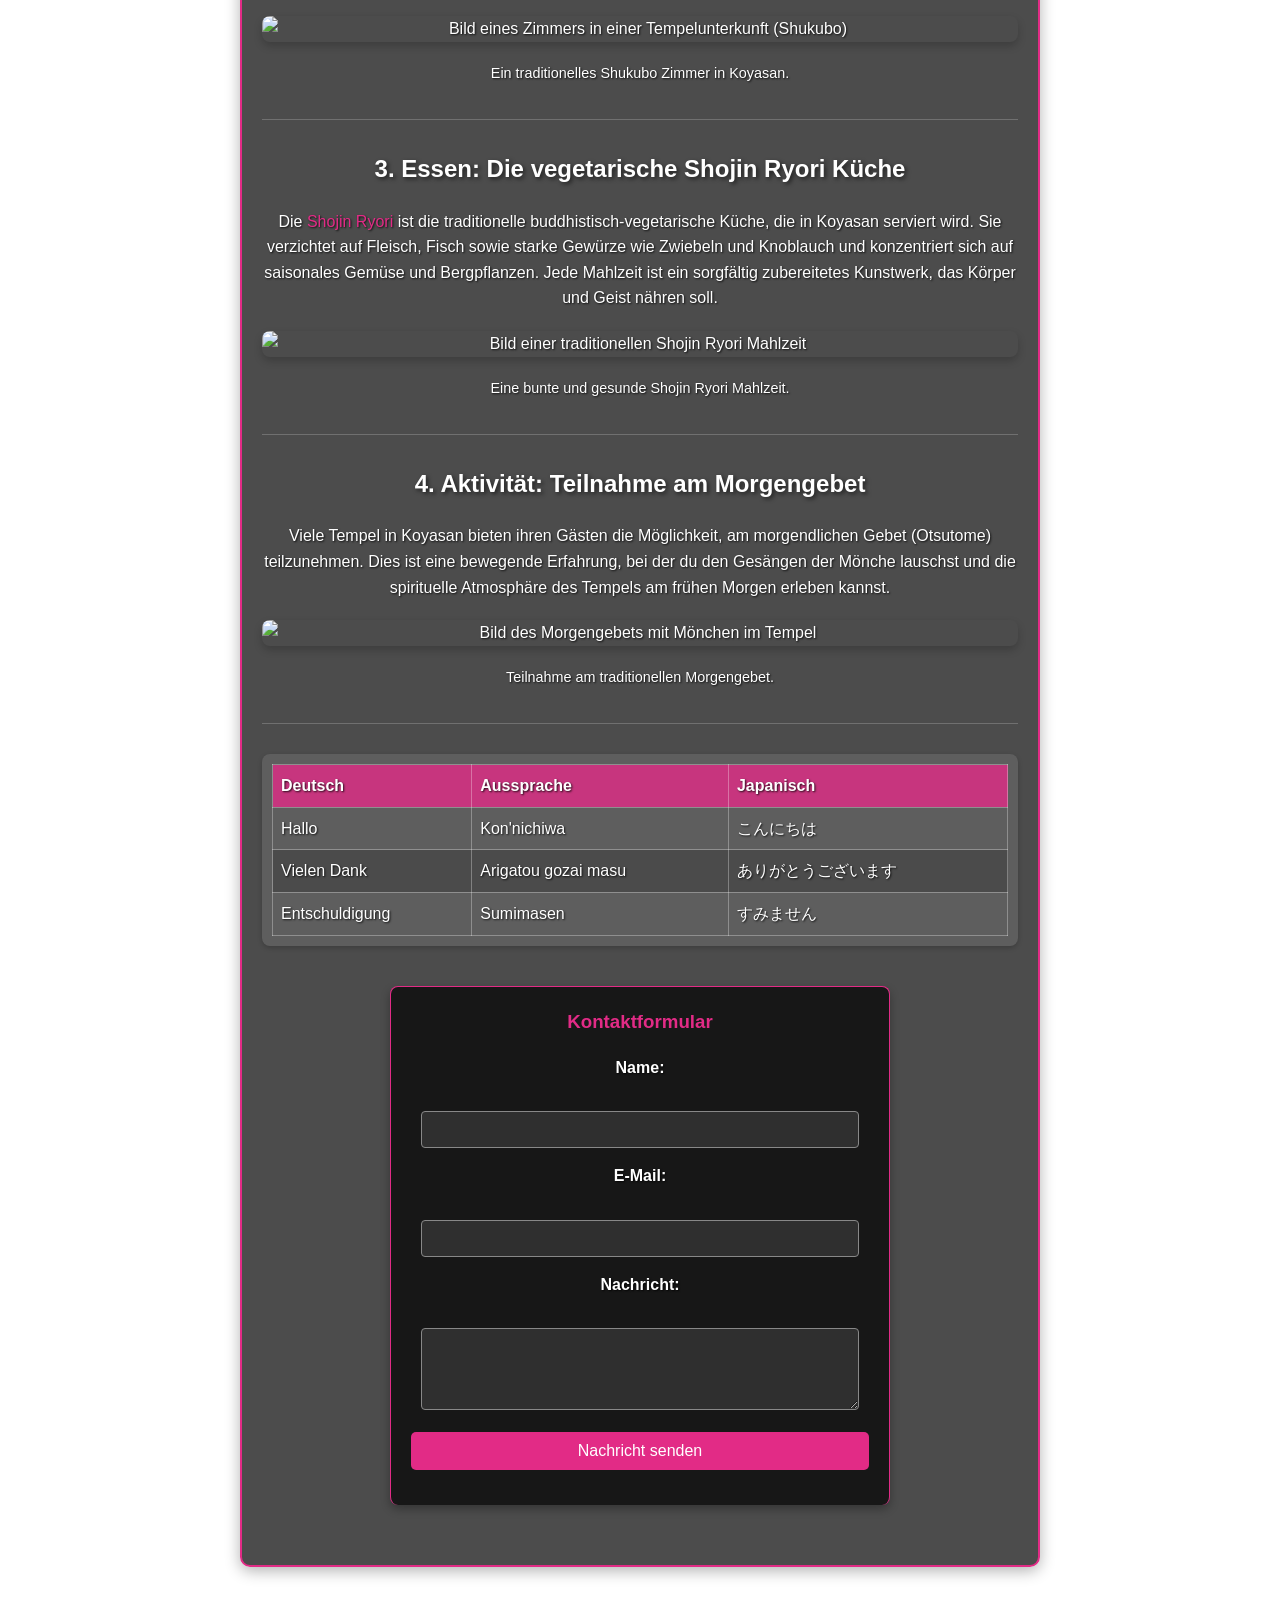
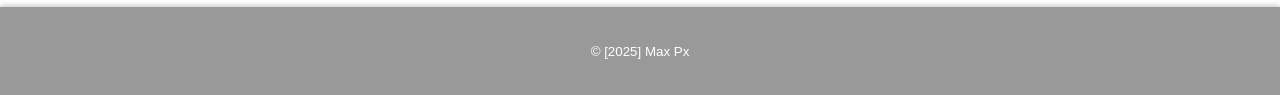
==== commit 3dde8568: "feat: reorganize project structure, add navigation to currency-converter, and implement new JavaScri" ====
--- a/index.html
+++ b/index.html
@@ -9,36 +9,74 @@
 </head>
 
 <body>
-
-    <nav class="main-nav">
-        <a href="#">Home</a>
-        <a href="#tokyo">Tokio</a>
-        <a href="#kyoto">Kyoto</a>
-        <a href="#koyasan">Koyasan</a>
-        <a href="./gallery.html">Galerie</a>
-        <a href="./Japan Reiseplaner.html">Reiseplaner</a>
-        <a href="./currency-converter.html">Währungsrechner</a>
-        <a href="./quiz/quiz.html">Japan Quiz</a>
-        <a href="./visitenkarte.html">Visitenkarte</a>
-
-    </nav>
+    <header>
+        <nav class="navbar">
+            <a href="#" class="nav-branding">Japan Reiseplaner</a>
+
+            <button class="hamburger" aria-label="Menü öffnen">
+                <span class="bar"></span>
+                <span class="bar"></span>
+                <span class="bar"></span>
+            </button>
+
+            <ul class="nav-menu">
+                <li class="nav-item">
+                    <a href="#" class="nav-link">Home</a>
+                </li>
+                <li class="nav-item">
+                    <a href="#tokyo" class="nav-link">Tokio</a>
+                </li>
+                <li class="nav-item">
+                    <a href="#kyoto" class="nav-link">Kyoto</a>
+                </li>
+                <li class="nav-item">
+                    <a href="#koyasan" class="nav-link">Koyasan</a>
+                </li>
+                <li class="nav-item">
+                    <a href="./gallery.html" class="nav-link">Galerie</a>
+                </li>
+                <li class="nav-item">
+                    <a href="./Tokyo-Districts/tokyo-districts.html" class="nav-link">Top 5</a>
+                </li>
+                <li class="nav-item">
+                    <a href="./Japan Reiseplaner.html" class="nav-link">Reiseplaner</a>
+                </li>
+                <li class="nav-item">
+                    <a href="./currency-converter.html" class="nav-link">Währungsrechner</a>
+                </li>
+                <li class="nav-item">
+                    <a href="./quiz/quiz.html" class="nav-link">Japan Quiz</a>
+                </li>
+                <li class="nav-item">
+                    <a href="./visitenkarte.html" class="nav-link">Visitenkarte</a>
+                </li>
+            </ul>
+        </nav>
+    </header>
 
     <div class="second-bg">
         <article>
             <h1 id="main-title">Hallo von meiner Japan Seite!</h1>
-            <p id="main-subtitle">Hier teile ich meine Begeisterung für Japan.</p> <h2>Meine Top 3 Orte in Japan</h2>
+            <p id="main-subtitle">Hier teile ich meine Begeisterung für Japan.</p>
+            <h2>Meine Top 3 Orte in Japan</h2>
             <ul>
                 <li><a href="#tokyo">Tokio: Wo Tradition auf Zukunft trifft</a></li>
                 <li><a href="#kyoto">Kyōto: Wo Japans Seele blüht</a></li>
                 <li><a href="#koyasan">Koyasan: Das Herz des japanischen Buddhismus</a></li>
             </ul>
-            <img src="https://bit.ly/4jhcdvN" alt="Bild vom Mönchstempel Koyasan" class="main-image"> <section id="ueber-mich">
+            <img src="https://bit.ly/4jhcdvN" alt="Bild vom Mönchstempel Koyasan" class="main-image">
+            <section id="ueber-mich">
                 <h2>Über mich und meine Japanreise</h2>
                 <p>
-                    Im Jahr 2022 hatte ich das unglaubliche Erlebnis, zum ersten Mal nach Japan zu reisen. Dies war kurz nachdem internationale Reisen nach der Pandemie wieder möglich wurden, was die Reise zu etwas ganz Besonderem machte. Während meiner Reise durfte ich faszinierende Orte wie die pulsierende Metropole Tokio, das kulturell reiche Kyoto und das spirituelle Koyasan besuchen.
-                </p>
-                <p>
-                    Die Vielfalt und Einzigartigkeit dieser Orte, von der modernen Energie Tokios über die historischen Tempel Kyotos bis zur tiefen Ruhe Koyasans, hat mich zutiefst beeindruckt. Ganz Japan hat mich mit seiner Kultur, den Menschen und der atemberaubenden Schönheit des Landes in seinen Bann gezogen.
+                    Im Jahr 2022 hatte ich das unglaubliche Erlebnis, zum ersten Mal nach Japan zu reisen. Dies war kurz
+                    nachdem internationale Reisen nach der Pandemie wieder möglich wurden, was die Reise zu etwas ganz
+                    Besonderem machte. Während meiner Reise durfte ich faszinierende Orte wie die pulsierende Metropole
+                    Tokio, das kulturell reiche Kyoto und das spirituelle Koyasan besuchen.
+                </p>
+                <p>
+                    Die Vielfalt und Einzigartigkeit dieser Orte, von der modernen Energie Tokios über die historischen
+                    Tempel Kyotos bis zur tiefen Ruhe Koyasans, hat mich zutiefst beeindruckt. Ganz Japan hat mich mit
+                    seiner Kultur, den Menschen und der atemberaubenden Schönheit des Landes in seinen Bann gezogen.
                 </p>
             </section>
 
@@ -50,7 +88,12 @@
             <section id="tokyo">
                 <h2>1. Essen: Themen-Restaurants erleben</h2>
                 <p>
-                    Tokio ist berühmt für seine einzigartige Restaurant-Szene, die weit über traditionelles Sushi und Ramen hinausgeht. Besucher können in skurrilen <a href="https://wanderweib.de/tipps-verrueckte-themen-restaurants-in-tokio-nur-auf-eigene-gefahr/" target="_blank">Themen-Restaurants</a> speisen, wie zum Beispiel Cafés im Stil von Anime oder mit einem Fokus auf bestimmte Konzepte wie Vampire oder Ninjas. Ein besonderes Erlebnis ist auch das Angeln des eigenen Abendessens in Restaurants wie Zauo.
+                    Tokio ist berühmt für seine einzigartige Restaurant-Szene, die weit über traditionelles Sushi und
+                    Ramen hinausgeht. Besucher können in skurrilen <a
+                        href="https://wanderweib.de/tipps-verrueckte-themen-restaurants-in-tokio-nur-auf-eigene-gefahr/"
+                        target="_blank">Themen-Restaurants</a> speisen, wie zum Beispiel Cafés im Stil von Anime oder
+                    mit einem Fokus auf bestimmte Konzepte wie Vampire oder Ninjas. Ein besonderes Erlebnis ist auch das
+                    Angeln des eigenen Abendessens in Restaurants wie Zauo.
                 </p>
                 <img src="https://rb.gy/smpg6m" alt="Bild eines Themen-Restaurants in Tokio">
                 <p class="image-caption">Einblick in ein einzigartiges Themen-Restaurant.</p>
@@ -59,7 +102,10 @@
             <section>
                 <h2>2. Sehenswürdigkeiten: Die Shibuya-Kreuzung überqueren</h2>
                 <p>
-                    Die <a href="https://www.japan.travel/de/spot/2177/" target="_blank">Shibuya-Kreuzung</a> ist ein ikonisches Symbol des modernen Tokio und gilt als einer der belebtesten Fußgängerübergänge der Welt. Tausende Menschen überqueren gleichzeitig die Straße, was ein beeindruckendes Schauspiel ist. In der Umgebung gibt es zahlreiche Geschäfte, Restaurants und Unterhaltungsmöglichkeiten.
+                    Die <a href="https://www.japan.travel/de/spot/2177/" target="_blank">Shibuya-Kreuzung</a> ist ein
+                    ikonisches Symbol des modernen Tokio und gilt als einer der belebtesten Fußgängerübergänge der Welt.
+                    Tausende Menschen überqueren gleichzeitig die Straße, was ein beeindruckendes Schauspiel ist. In der
+                    Umgebung gibt es zahlreiche Geschäfte, Restaurants und Unterhaltungsmöglichkeiten.
                 </p>
                 <img src="https://rb.gy/5qf6m2" alt="Bild der belebten Shibuya Crossing">
                 <p class="image-caption">Die berühmte Shibuya-Kreuzung bei Nacht.</p>
@@ -68,7 +114,10 @@
             <section>
                 <h2>3. Aktivitäten: Digitale Kunst in TeamLab erleben</h2>
                 <p>
-                    <a href="https://www.japan.travel/de/de/news/digital-art-museum-in-tokyo-teamlab-planets-verlaengert-borderless-oeffnet-2024/" target="_blank">TeamLab Planets und TeamLab Borderless</a> bieten immersive Erlebnisse in der Welt der digitalen Kunst. Diese Museen nutzen Lichter, Klänge und Projektionen, um interaktive Kunstinstallationen zu schaffen, die die Sinne ansprechen und unvergessliche Eindrücke hinterlassen.
+                    <a href="https://www.japan.travel/de/de/news/digital-art-museum-in-tokyo-teamlab-planets-verlaengert-borderless-oeffnet-2024/"
+                        target="_blank">TeamLab Planets und TeamLab Borderless</a> bieten immersive Erlebnisse in der
+                    Welt der digitalen Kunst. Diese Museen nutzen Lichter, Klänge und Projektionen, um interaktive
+                    Kunstinstallationen zu schaffen, die die Sinne ansprechen und unvergessliche Eindrücke hinterlassen.
                 </p>
                 <img src="https://rb.gy/7mo84x" alt="Bild einer digitalen Kunstinstallation in TeamLab">
                 <p class="image-caption">Eine faszinierende Installation bei TeamLab.</p>
@@ -77,10 +126,28 @@
             <section>
                 <h2>4. Besonderes Erlebnis: Mit Go-Karts durch die Stadt fahren</h2>
                 <p>
-                    Eine ungewöhnliche und unterhaltsame Aktivität ist eine <a href="https://wanderweib.de/tipps-mari-kart-fahren/" target="_blank">Go-Kart-Tour durch die Straßen Tokios</a>, oft verkleidet als Charaktere aus Spielen oder Animes. Man fährt an berühmten Sehenswürdigkeiten wie der Shibuya-Kreuzung vorbei und erlebt die Stadt aus einer völlig neuen Perspektive.
-                </p>
-                 <img src="https://rb.gy/kspxfx" alt="Bild von Leuten in Kostümen fahren Go-Kart in Tokio">
+                    Eine ungewöhnliche und unterhaltsame Aktivität ist eine <a
+                        href="https://wanderweib.de/tipps-mari-kart-fahren/" target="_blank">Go-Kart-Tour durch die
+                        Straßen Tokios</a>, oft verkleidet als Charaktere aus Spielen oder Animes. Man fährt an
+                    berühmten Sehenswürdigkeiten wie der Shibuya-Kreuzung vorbei und erlebt die Stadt aus einer völlig
+                    neuen Perspektive.
+                </p>
+                <img src="https://rb.gy/kspxfx" alt="Bild von Leuten in Kostümen fahren Go-Kart in Tokio">
                 <p class="image-caption">Mit dem Go-Kart durch die Straßen Tokios cruisen.</p>
+            </section>
+
+            <section>
+                <h2><a href="http://127.0.0.1:3000/index.html" target="_blank">5. Kamakura & Enoshima: Zwei Juwelen
+                        südlich von Tokio</a></h2>
+                <p>
+                    Entdecke die historische Stadt der Samurai, Kamakura, mit ihren beeindruckenden Tempeln und dem
+                    berühmten Großen Buddha. Gleich in der Nähe erwartet dich Enoshima, eine malerische Insel mit einem
+                    atemberaubenden Meerblick und einer entspannten Küstenatmosphäre. Erfahre alles, was du für einen
+                    perfekten Tagesausflug von Tokio aus wissen musst.
+                </p>
+                <img src="https://shorturl.at/TuNXH" alt="Bild von Leuten in Kostümen fahren Go-Kart in Tokio">
+                <p class="image-caption">Der Daibutsu, eine monumentale Bronzestatue des Amida Buddha, thront seit
+                    Jahrhunderten in der Anlage des Kōtoku-in Tempels in Kamakura.</p>
             </section>
 
 
@@ -92,16 +159,24 @@
             <section id="kyoto">
                 <h2>1. Sehenswürdigkeiten: Der Fushimi Inari-Taisha Schrein</h2>
                 <p>
-                    Der <a href="https://japan-kyoto.de/fushimi-inari-taisha-schrein-kyoto/#google_vignette" target="_blank">Fushimi Inari-Taisha Schrein</a> ist berühmt für Tausende von scharlachroten Torii (Schreintoren), die sich über einen Berg erstrecken. Ein Spaziergang durch diese beeindruckenden Torii-Alleen ist ein unvergessliches Erlebnis und bietet fantastische Fotomöglichkeiten. Der Schrein ist dem Shinto-Gott Inari gewidmet.
-                </p>
-                <img src="https://shorturl.at/fgrk4" alt="Bild der roten Torii am Fushimi Inari-Taisha Schrein in Kyoto">
+                    Der <a href="https://japan-kyoto.de/fushimi-inari-taisha-schrein-kyoto/#google_vignette"
+                        target="_blank">Fushimi Inari-Taisha Schrein</a> ist berühmt für Tausende von scharlachroten
+                    Torii (Schreintoren), die sich über einen Berg erstrecken. Ein Spaziergang durch diese
+                    beeindruckenden Torii-Alleen ist ein unvergessliches Erlebnis und bietet fantastische
+                    Fotomöglichkeiten. Der Schrein ist dem Shinto-Gott Inari gewidmet.
+                </p>
+                <img src="https://shorturl.at/fgrk4"
+                    alt="Bild der roten Torii am Fushimi Inari-Taisha Schrein in Kyoto">
                 <p class="image-caption">Die ikonischen roten Torii am Fushimi Inari-Taisha.</p>
             </section>
 
             <section>
                 <h2>2. Sehenswürdigkeiten: Der Goldene Pavillon (Kinkaku-ji)</h2>
                 <p>
-                    Der <a href="https://www.japan.travel/de/spot/1152/" target="_blank">Kinkaku-ji</a>, auch bekannt als Goldener Pavillon, ist ein Zen-Tempel, dessen obere Stockwerke vollständig mit Blattgold bedeckt sind. Er liegt inmitten eines schönen Gartens an einem See, und seine Spiegelung im Wasser ist ein atemberaubender Anblick. Er gehört zum UNESCO-Weltkulturerbe.
+                    Der <a href="https://www.japan.travel/de/spot/1152/" target="_blank">Kinkaku-ji</a>, auch bekannt
+                    als Goldener Pavillon, ist ein Zen-Tempel, dessen obere Stockwerke vollständig mit Blattgold bedeckt
+                    sind. Er liegt inmitten eines schönen Gartens an einem See, und seine Spiegelung im Wasser ist ein
+                    atemberaubender Anblick. Er gehört zum UNESCO-Weltkulturerbe.
                 </p>
                 <img src="https://shorturl.at/cG4hF" alt="Bild des Goldenen Pavillons (Kinkaku-ji) in Kyoto">
                 <p class="image-caption">Der Goldene Pavillon spiegelt sich im Wasser.</p>
@@ -110,18 +185,26 @@
             <section>
                 <h2>3. Essen: Kaiseki Ryori probieren</h2>
                 <p>
-                    Kyoto gilt als Zentrum der <a href="https://www.japan.travel/de/de/guide/kaiseki-ryori/" target="_blank">Kaiseki Ryori</a>, einer traditionellen japanischen Haute Cuisine, die für ihre saisonalen Zutaten, sorgfältige Zubereitung und kunstvolle Präsentation bekannt ist. Ein mehrgängiges Kaiseki-Menü zu genießen, oft in einem Ryokan oder spezialisierten Restaurant, ist ein tiefes Eintauchen in die japanische Kulinarik und Ästhetik.
-                </p>
-                 <img src="https://shorturl.at/TBguw" alt="Bild eines kunstvoll angerichteten Kaiseki Ryori Menüs">
+                    Kyoto gilt als Zentrum der <a href="https://www.japan.travel/de/de/guide/kaiseki-ryori/"
+                        target="_blank">Kaiseki Ryori</a>, einer traditionellen japanischen Haute Cuisine, die für ihre
+                    saisonalen Zutaten, sorgfältige Zubereitung und kunstvolle Präsentation bekannt ist. Ein
+                    mehrgängiges Kaiseki-Menü zu genießen, oft in einem Ryokan oder spezialisierten Restaurant, ist ein
+                    tiefes Eintauchen in die japanische Kulinarik und Ästhetik.
+                </p>
+                <img src="https://shorturl.at/TBguw" alt="Bild eines kunstvoll angerichteten Kaiseki Ryori Menüs">
                 <p class="image-caption">Ein Beispiel für die exquisite Kaiseki Ryori.</p>
             </section>
 
             <section>
                 <h2>4. Aktivität: An einer Teezeremonie teilnehmen</h2>
                 <p>
-                    Kyoto ist ein bedeutendes Zentrum für die japanische Teezeremonie (Sado oder Chanoyu). Die Teilnahme an einer traditionellen <a href="https://www.japan.travel/en/de/guide/teezeremonie/" target="_blank">Teezeremonie</a> in einem Teehaus oder Tempel bietet Einblick in diese meditative Kunstform und japanische Gastfreundschaft. Man lernt die Zubereitung und den Genuss von Matcha-Grüntee in einer ruhigen Atmosphäre kennen.
-                </p>
-                 <img src="https://bit.ly/4kldMty" alt="Bild einer traditionellen japanischen Teezeremonie in Kyoto">
+                    Kyoto ist ein bedeutendes Zentrum für die japanische Teezeremonie (Sado oder Chanoyu). Die Teilnahme
+                    an einer traditionellen <a href="https://www.japan.travel/en/de/guide/teezeremonie/"
+                        target="_blank">Teezeremonie</a> in einem Teehaus oder Tempel bietet Einblick in diese
+                    meditative Kunstform und japanische Gastfreundschaft. Man lernt die Zubereitung und den Genuss von
+                    Matcha-Grüntee in einer ruhigen Atmosphäre kennen.
+                </p>
+                <img src="https://bit.ly/4kldMty" alt="Bild einer traditionellen japanischen Teezeremonie in Kyoto">
                 <p class="image-caption">Die Ruhe und Ästhetik einer Teezeremonie erleben.</p>
             </section>
 
@@ -134,7 +217,10 @@
             <section id="koyasan">
                 <h2>1. Sehenswürdigkeiten: Der mystische Oku-no-in Friedhof</h2>
                 <p>
-                    Oku-no-in ist der größte Friedhof Japans und eine der heiligsten Stätten Koyasans. Ein Pfad führt durch uralte Zedernwälder vorbei an über 200.000 moosbedeckten Grabsteinen und Monumenten hin zum Mausoleum von Kobo Daishi, dem Begründer des Shingon-Buddhismus. Die Atmosphäre ist tief spirituell und eindrucksvoll.
+                    Oku-no-in ist der größte Friedhof Japans und eine der heiligsten Stätten Koyasans. Ein Pfad führt
+                    durch uralte Zedernwälder vorbei an über 200.000 moosbedeckten Grabsteinen und Monumenten hin zum
+                    Mausoleum von Kobo Daishi, dem Begründer des Shingon-Buddhismus. Die Atmosphäre ist tief spirituell
+                    und eindrucksvoll.
                 </p>
                 <img src="https://bit.ly/3FeChtB" alt="Bild des Oku-no-in Friedhofs in Koyasan">
                 <p class="image-caption">Der eindrucksvolle Pfad durch den Oku-no-in Friedhof.</p>
@@ -143,7 +229,11 @@
             <section>
                 <h2>2. Aktivität & Unterkunft: Eine Nacht im Tempel (Shukubo)</h2>
                 <p>
-                    Eine <a href="https://www.japan.travel/de/de/japan-reise-blog/tempel-uebernachtung-in-japan-shukubo/" target="_blank">Übernachtung in einem der Tempel (Shukubo)</a> ist ein einzigartiges Erlebnis in Koyasan. Es ermöglicht dir, am monastischen Leben teilzuhaben, die Stille des Ortes auf dich wirken zu lassen und an Aktivitäten wie dem Morgengebet teilzunehmen.
+                    Eine <a
+                        href="https://www.japan.travel/de/de/japan-reise-blog/tempel-uebernachtung-in-japan-shukubo/"
+                        target="_blank">Übernachtung in einem der Tempel (Shukubo)</a> ist ein einzigartiges Erlebnis in
+                    Koyasan. Es ermöglicht dir, am monastischen Leben teilzuhaben, die Stille des Ortes auf dich wirken
+                    zu lassen und an Aktivitäten wie dem Morgengebet teilzunehmen.
                 </p>
                 <img src="https://bit.ly/43cAw8g" alt="Bild eines Zimmers in einer Tempelunterkunft (Shukubo)">
                 <p class="image-caption">Ein traditionelles Shukubo Zimmer in Koyasan.</p>
@@ -152,70 +242,84 @@
             <section>
                 <h2>3. Essen: Die vegetarische Shojin Ryori Küche</h2>
                 <p>
-                    Die <a href="https://www.gotokyo.org/de/story/guide/shojin-ryori/index.html#:~:text=%E2%80%9EShojin%20Ryori%E2%80%9C%20ist%20die%20japanische,Gem%C3%BCse%20der%20Saison%20und%20Bergpflanzen." target="_blank">Shojin Ryori</a> ist die traditionelle buddhistisch-vegetarische Küche, die in Koyasan serviert wird. Sie verzichtet auf Fleisch, Fisch sowie starke Gewürze wie Zwiebeln und Knoblauch und konzentriert sich auf saisonales Gemüse und Bergpflanzen. Jede Mahlzeit ist ein sorgfältig zubereitetes Kunstwerk, das Körper und Geist nähren soll.
-                </p>
-                 <img src="https://bit.ly/4dhJjdA" alt="Bild einer traditionellen Shojin Ryori Mahlzeit">
+                    Die <a
+                        href="https://www.gotokyo.org/de/story/guide/shojin-ryori/index.html#:~:text=%E2%80%9EShojin%20Ryori%E2%80%9C%20ist%20die%20japanische,Gem%C3%BCse%20der%20Saison%20und%20Bergpflanzen."
+                        target="_blank">Shojin Ryori</a> ist die traditionelle buddhistisch-vegetarische Küche, die in
+                    Koyasan serviert wird. Sie verzichtet auf Fleisch, Fisch sowie starke Gewürze wie Zwiebeln und
+                    Knoblauch und konzentriert sich auf saisonales Gemüse und Bergpflanzen. Jede Mahlzeit ist ein
+                    sorgfältig zubereitetes Kunstwerk, das Körper und Geist nähren soll.
+                </p>
+                <img src="https://bit.ly/4dhJjdA" alt="Bild einer traditionellen Shojin Ryori Mahlzeit">
                 <p class="image-caption">Eine bunte und gesunde Shojin Ryori Mahlzeit.</p>
             </section>
 
             <section>
                 <h2>4. Aktivität: Teilnahme am Morgengebet</h2>
                 <p>
-                    Viele Tempel in Koyasan bieten ihren Gästen die Möglichkeit, am morgendlichen Gebet (Otsutome) teilzunehmen. Dies ist eine bewegende Erfahrung, bei der du den Gesängen der Mönche lauschst und die spirituelle Atmosphäre des Tempels am frühen Morgen erleben kannst.
-                </p>
-                 <img src="https://bit.ly/4j3U8kE" alt="Bild des Morgengebets mit Mönchen im Tempel">
+                    Viele Tempel in Koyasan bieten ihren Gästen die Möglichkeit, am morgendlichen Gebet (Otsutome)
+                    teilzunehmen. Dies ist eine bewegende Erfahrung, bei der du den Gesängen der Mönche lauschst und die
+                    spirituelle Atmosphäre des Tempels am frühen Morgen erleben kannst.
+                </p>
+                <img src="https://bit.ly/4j3U8kE" alt="Bild des Morgengebets mit Mönchen im Tempel">
                 <p class="image-caption">Teilnahme am traditionellen Morgengebet.</p>
             </section>
 
             <div class="responsive-table">
                 <table>
-                  <th>Deutsch</th>
-                  <th>Aussprache</th>
-                  <th>Japanisch</th>
-                  <tr>
-                    <td>Hallo</td>
-                    <td>Kon'nichiwa</td>
-                    <td>こんにちは</td>
-                  </tr>
-                  <tr>
-                    <td>Vielen Dank</td>
-                    <td>Arigatou gozai masu</td>
-                    <td>ありがとうございます</td>
-                  </tr>
-                  <tr>
-                    <td>​Entschuldigung</td>
-                    <td>Sumimasen</td>
-                    <td>すみません</td>
-                  </tr>
+                    <thead>
+                        <th>Deutsch</th>
+                        <th>Aussprache</th>
+                        <th>Japanisch</th>
+                    </thead>
+                    <tbody>
+                        <tr>
+                            <td>Hallo</td>
+                            <td>Kon'nichiwa</td>
+                            <td>こんにちは</td>
+                        </tr>
+                        <tr>
+                            <td>Vielen Dank</td>
+                            <td>Arigatou gozai masu</td>
+                            <td>ありがとうございます</td>
+                        </tr>
+                        <tr>
+                            <td>Entschuldigung</td>
+                            <td>Sumimasen</td>
+                            <td>すみません</td>
+                        </tr>
+                    </tbody>
                 </table>
             </div>
 
             <section class="contact-form-section">
                 <h3>Kontaktformular</h3>
                 <form action="/send-message" method="post">
-                  <div class="form-group">
-                    <label for="name">Name:</label><br>
-                    <input type="text" id="name" name="name" required>
-                  </div>
-                  <div class="form-group">
-                    <label for="email">E-Mail:</label><br>
-                    <input type="email" id="email" name="email" required>
-                  </div>
-                  <div class="form-group">
-                    <label for="message">Nachricht:</label><br>
-                    <textarea id="message" name="message" rows="4" required></textarea>
-                  </div>
-                  <div class="form-group">
-                    <button type="submit">Nachricht senden</button>
-                  </div>
+                    <div class="form-group">
+                        <label for="name">Name:</label><br>
+                        <input type="text" id="name" name="name" required>
+                    </div>
+                    <div class="form-group">
+                        <label for="email">E-Mail:</label><br>
+                        <input type="email" id="email" name="email" required>
+                    </div>
+                    <div class="form-group">
+                        <label for="message">Nachricht:</label><br>
+                        <textarea id="message" name="message" rows="4" required></textarea>
+                    </div>
+                    <div class="form-group">
+                        <button type="submit">Nachricht senden</button>
+                    </div>
                 </form>
             </section>
 
         </article>
     </div>
 
+    <script src="script.js"></script>
+
 </body>
 <footer>
-  <p><small>&copy; [2025] Max Px</small></p>
+    <p><small>&copy; [2025] Max Px</small></p>
 </footer>
+
 </html>
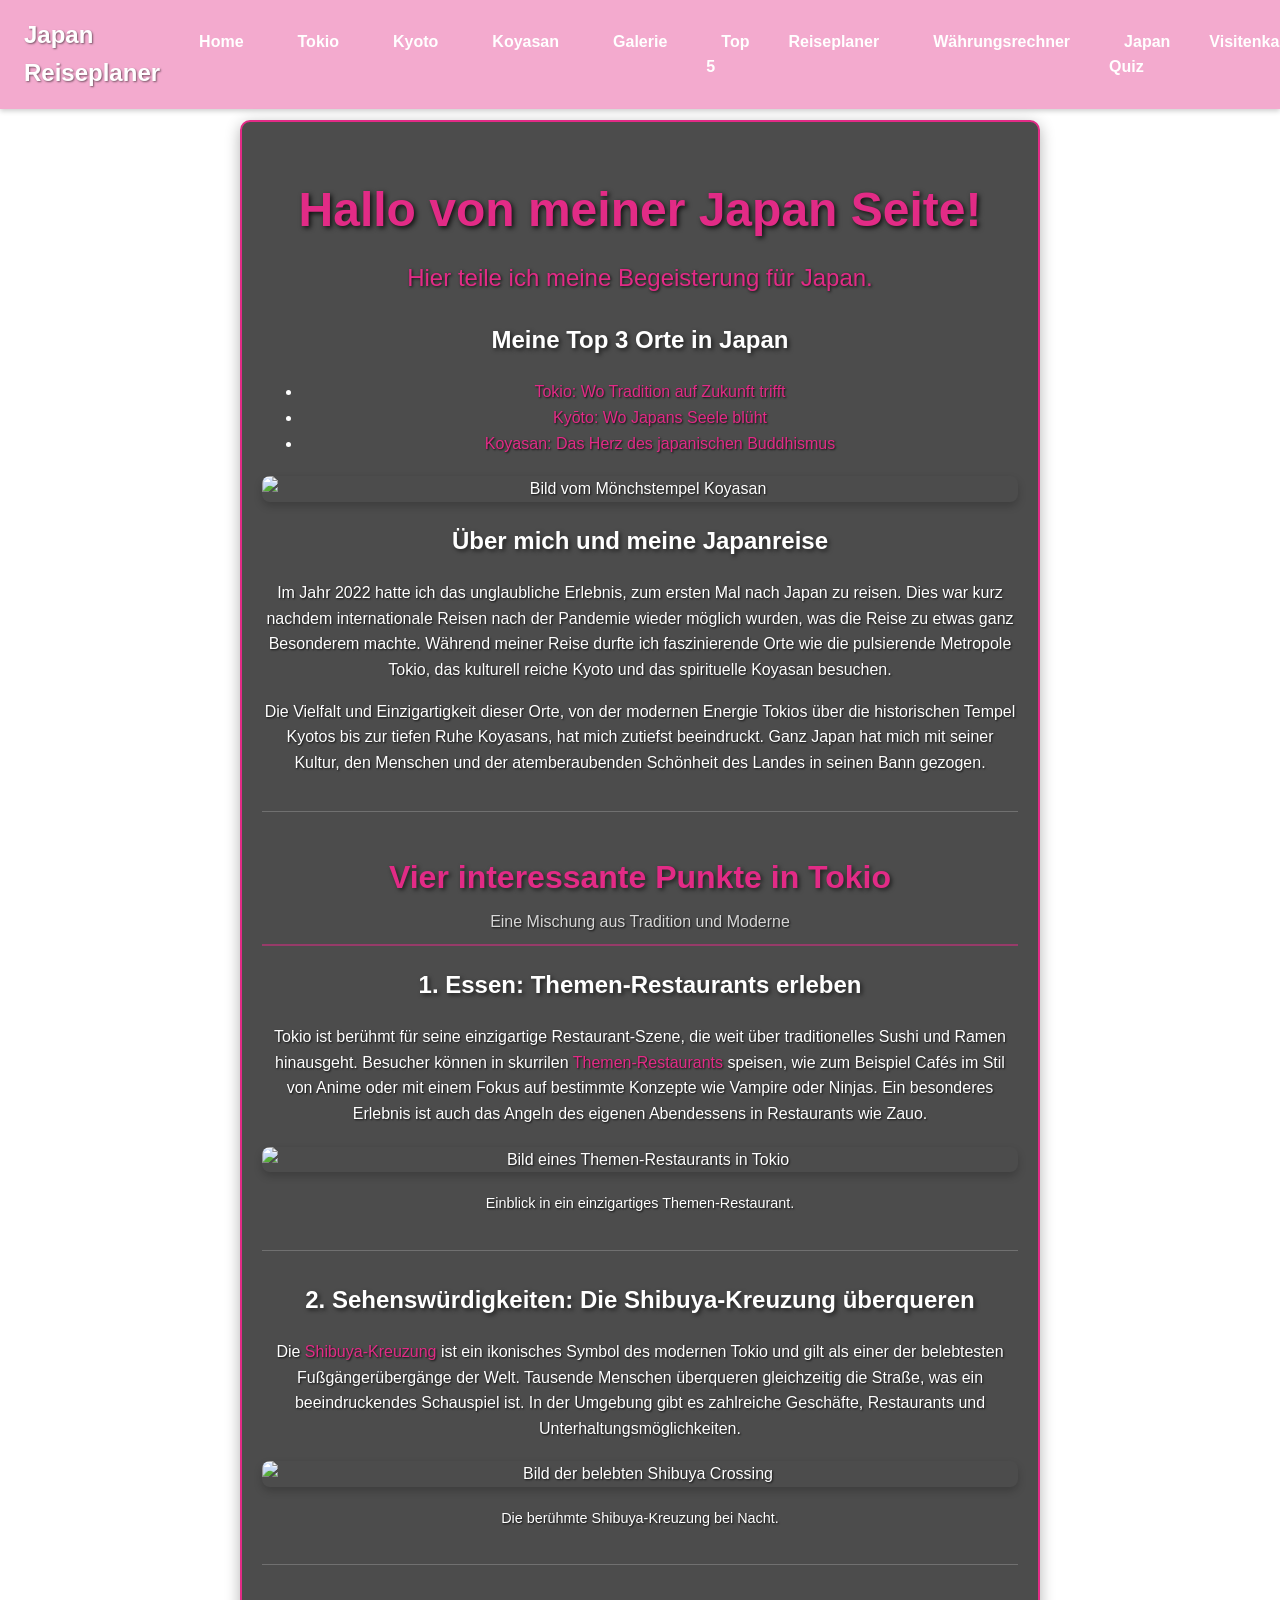
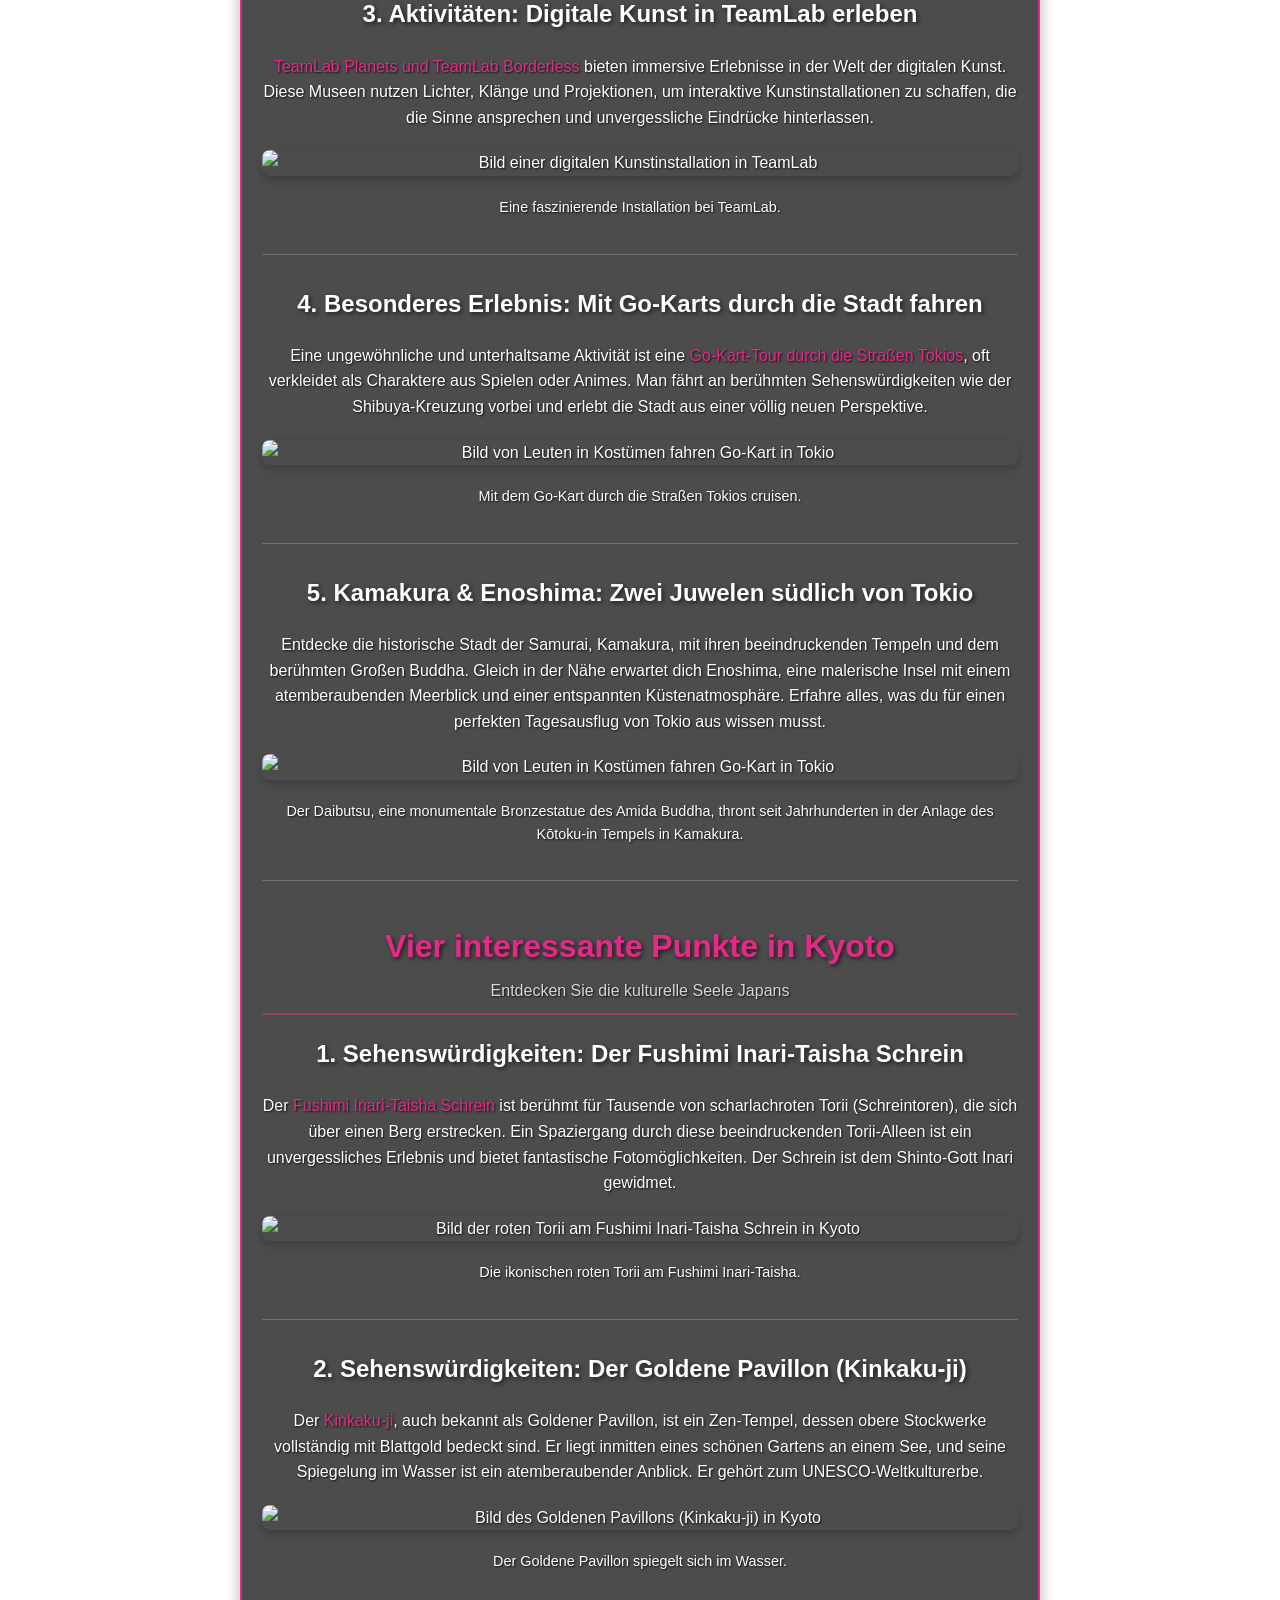
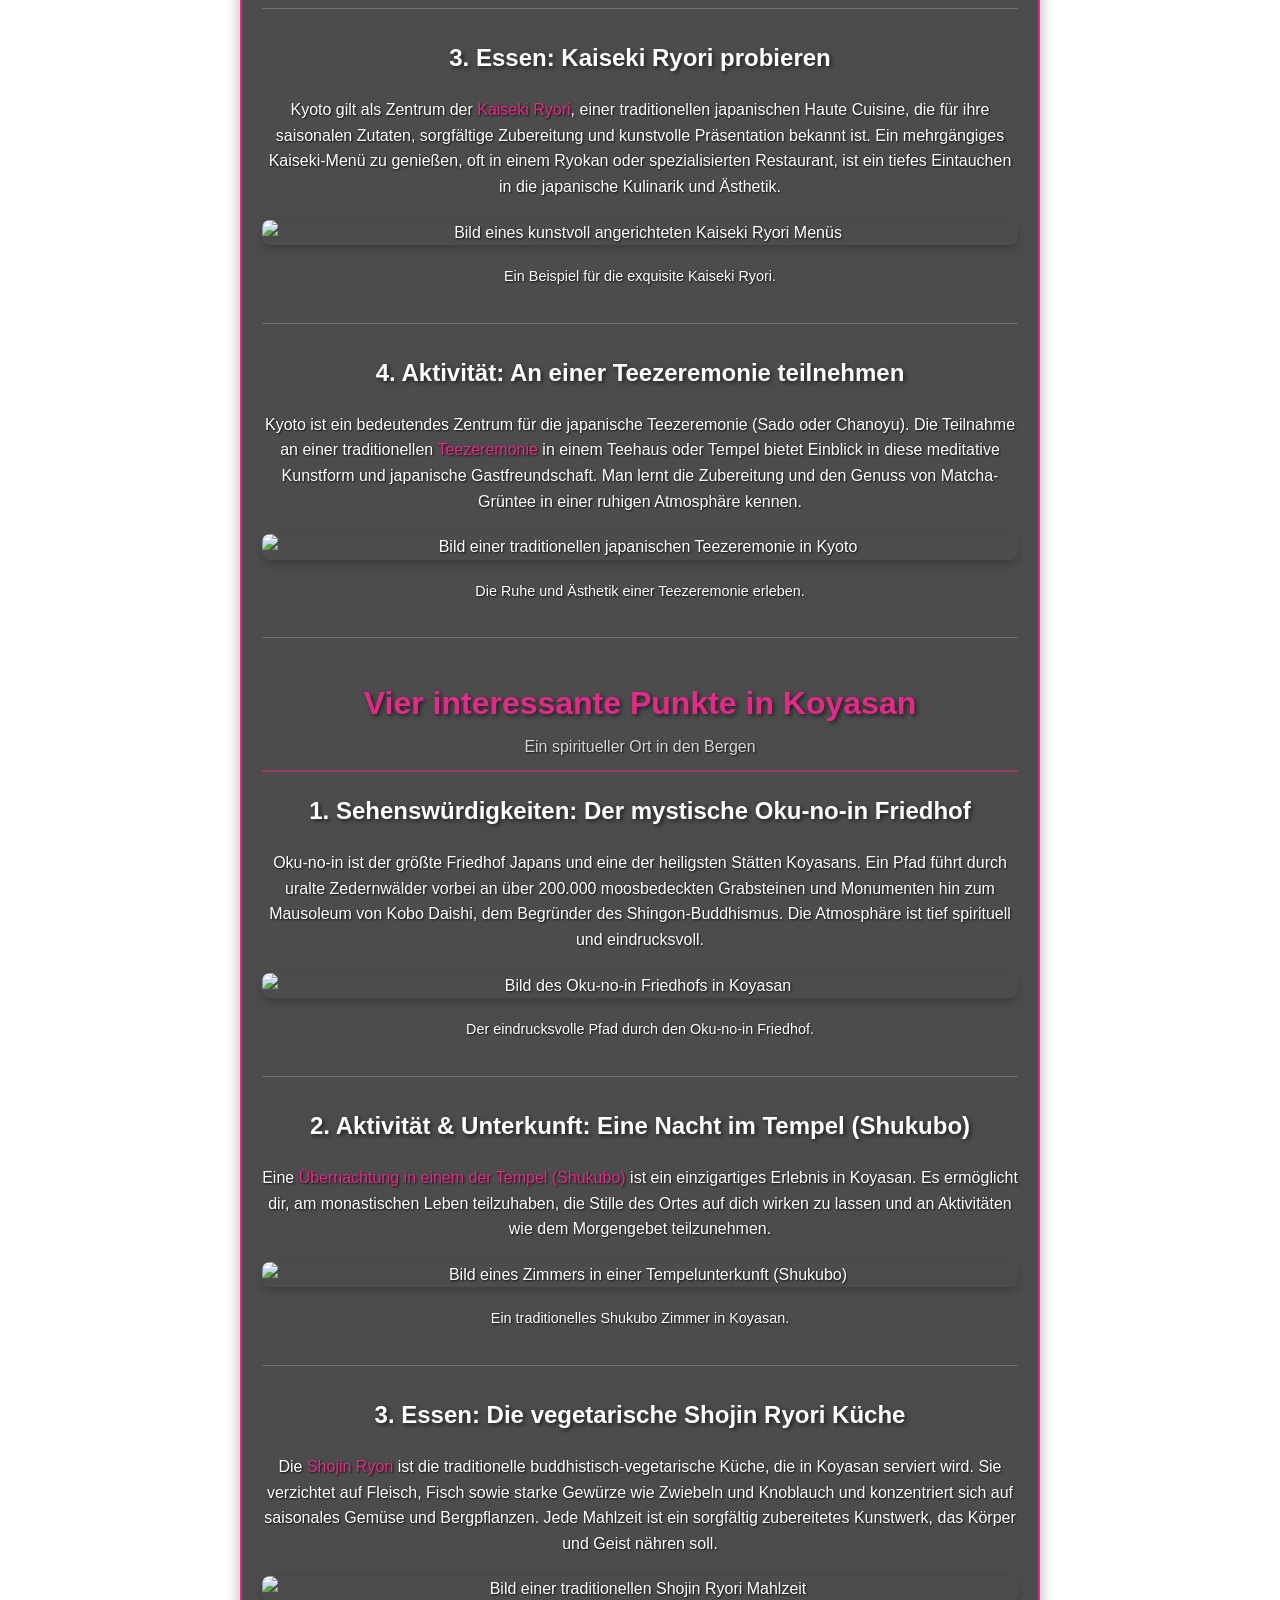
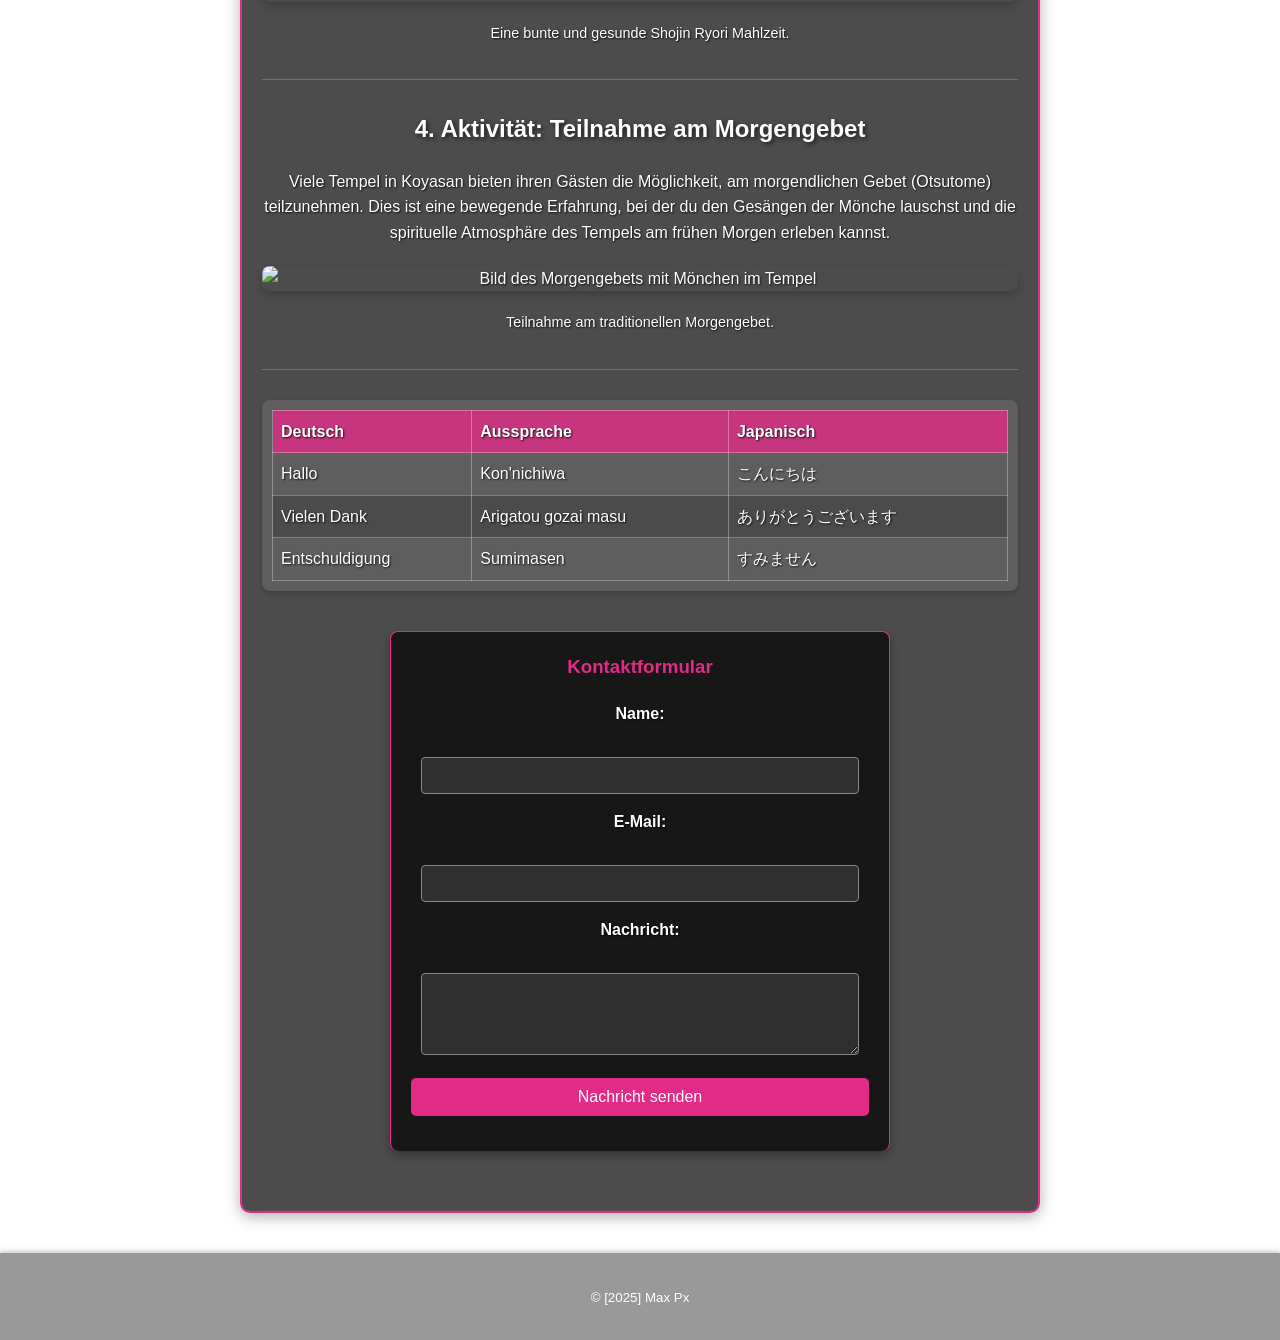
==== commit 963aeb2e: "refactor: modularize JS navigation logic and streamline CSS button styling across project files" ====
--- a/index.html
+++ b/index.html
@@ -80,10 +80,10 @@
                 </p>
             </section>
 
-            <header>
-                <h1>Vier interessante Punkte in Tokio</h1>
+            <div class="section-header">
+                <h2>Vier interessante Punkte in Tokio</h2>
                 <p>Eine Mischung aus Tradition und Moderne</p>
-            </header>
+            </div>
 
             <section id="tokyo">
                 <h2>1. Essen: Themen-Restaurants erleben</h2>
@@ -137,8 +137,7 @@
             </section>
 
             <section>
-                <h2><a href="http://127.0.0.1:3000/index.html" target="_blank">5. Kamakura & Enoshima: Zwei Juwelen
-                        südlich von Tokio</a></h2>
+                <h2>5. Kamakura & Enoshima: Zwei Juwelen südlich von Tokio</h2>
                 <p>
                     Entdecke die historische Stadt der Samurai, Kamakura, mit ihren beeindruckenden Tempeln und dem
                     berühmten Großen Buddha. Gleich in der Nähe erwartet dich Enoshima, eine malerische Insel mit einem
@@ -151,10 +150,10 @@
             </section>
 
 
-            <header>
-                <h1>Vier interessante Punkte in Kyoto</h1>
+            <div class="section-header">
+                <h2>Vier interessante Punkte in Kyoto</h2>
                 <p>Entdecken Sie die kulturelle Seele Japans</p>
-            </header>
+            </div>
 
             <section id="kyoto">
                 <h2>1. Sehenswürdigkeiten: Der Fushimi Inari-Taisha Schrein</h2>
@@ -209,10 +208,10 @@
             </section>
 
 
-            <header>
-                <h1>Vier interessante Punkte in Koyasan</h1>
+            <div class="section-header">
+                <h2>Vier interessante Punkte in Koyasan</h2>
                 <p>Ein spiritueller Ort in den Bergen</p>
-            </header>
+            </div>
 
             <section id="koyasan">
                 <h2>1. Sehenswürdigkeiten: Der mystische Oku-no-in Friedhof</h2>
@@ -267,9 +266,11 @@
             <div class="responsive-table">
                 <table>
                     <thead>
-                        <th>Deutsch</th>
-                        <th>Aussprache</th>
-                        <th>Japanisch</th>
+                        <tr>
+                            <th>Deutsch</th>
+                            <th>Aussprache</th>
+                            <th>Japanisch</th>
+                        </tr>
                     </thead>
                     <tbody>
                         <tr>
@@ -317,9 +318,10 @@
 
     <script src="script.js"></script>
 
+    <footer>
+        <p><small>&copy; [2025] Max Px</small></p>
+    </footer>
+
 </body>
-<footer>
-    <p><small>&copy; [2025] Max Px</small></p>
-</footer>
 
 </html>
--- a/index-styles.css
+++ b/index-styles.css
@@ -2,60 +2,97 @@
 body {
     font-family: sans-serif;
     line-height: 1.6;
-    margin: 0; /* Entfernt Standard-Margin des Browsers */
-    padding-top: 60px; /* Platz für die fixierte Navigationsleiste */
-    color: #ffffff; /* Allgemeine Textfarbe */
-    box-sizing: border-box; /* Padding wird in der Gesamtgröße berücksichtigt */
-
-    /* Hintergrundbild (Parallax-Effekt) */
+    margin: 0;
+    padding-top: 60px;
+    /* Platz für die fixierte Navigationsleiste */
+    color: #ffffff;
+    box-sizing: border-box;
     background-image: url("https://bit.ly/43Kdzup");
-    background-attachment: fixed; /* Parallax-Effekt */
+    background-attachment: fixed;
     background-position: center;
     background-repeat: no-repeat;
     background-size: cover;
-    min-height: 100vh; /* Mindestens die Höhe des Viewports */
-}
-
-/* --- Navigationsleiste --- */
-.main-nav {
+    min-height: 100vh;
+}
+
+/* --- Navigation Styling (komplett überarbeitet für aufklappbares Menü) --- */
+.navbar {
     display: flex;
-    justify-content: space-around;
-    background-color: rgba(226, 43, 134, 0.4); /* Etwas weniger transparent für bessere Sichtbarkeit */
-    padding: 10px;
-    position: fixed; /* Fixiert am oberen Rand */
+    justify-content: space-between;
+    align-items: center;
+    background-color: rgba(226, 43, 134, 0.4);
+    padding: 1rem 1.5rem;
+    position: fixed;
     top: 0;
     left: 0;
     width: 100%;
-    z-index: 1000; /* Stellt sicher, dass die Navigation über anderen Elementen liegt */
+    z-index: 1000;
     box-shadow: 0 2px 5px rgba(0, 0, 0, 0.2);
-    flex-wrap: wrap; /* Ermöglicht Umbruch auf kleineren Bildschirmen */
-    box-sizing: border-box;
-}
-
-.main-nav a {
+    box-sizing: border-box;
+}
+
+.nav-branding {
+    font-size: 1.5rem;
+    color: white;
+    text-decoration: none;
+    font-weight: bold;
+    text-shadow: 1px 1px 2px rgba(0, 0, 0, 0.5);
+}
+
+.nav-menu {
+    display: flex;
+    /* Links nebeneinander auf Desktop */
+    list-style: none;
+    margin: 0;
+    padding: 0;
+}
+
+.nav-item {
+    margin-left: 1.5rem;
+}
+
+.nav-link {
     color: white;
     text-decoration: none;
     padding: 8px 15px;
     font-weight: bold;
     transition: background-color 0.3s ease;
     border-radius: 5px;
-    white-space: nowrap; /* Verhindert Zeilenumbruch innerhalb eines Links */
-    flex-grow: 1; /* Lässt Links auf Desktop-Ansicht wachsen */
-    text-align: center;
-}
-
-.main-nav a:hover {
+}
+
+.nav-link:hover {
     background-color: rgba(255, 255, 255, 0.2);
+}
+
+/* Hamburger-Menü Styling (Standardmäßig versteckt auf Desktop) */
+.hamburger {
+    display: none;
+    /* Auf dem Desktop ausblenden */
+    cursor: pointer;
+    background: none;
+    border: none;
+    padding: 0;
+    z-index: 1001;
+    /* Sorgt dafür, dass der Button über dem Menü liegt */
+}
+
+.bar {
+    display: block;
+    width: 25px;
+    height: 3px;
+    margin: 5px auto;
+    background-color: white;
+    transition: all 0.3s ease-in-out;
 }
 
 /* --- Hauptinhalts-Container --- */
 .second-bg {
-    max-width: 800px; /* Maximale Breite für größere Bildschirme */
-    width: 90%; /* Nimmt 90% der verfügbaren Breite ein (responsiv) */
-    padding: 20px; /* Innenabstand */
+    max-width: 800px;
+    width: 90%;
+    padding: 20px;
     border: 2px solid #e22b86;
-    margin: 60px auto 30px auto; /* Oben 60px (Platz unter Nav), horizontal zentriert, unten 30px */
-    background-color: rgba(0, 0, 0, 0.7); /* Hintergrundfarbe mit Transparenz */
+    margin: 60px auto 30px auto;
+    background-color: rgba(0, 0, 0, 0.7);
     text-align: center;
     box-shadow: 0 4px 15px rgba(0, 0, 0, 0.3);
     border-radius: 10px;
@@ -66,20 +103,19 @@
 h1,
 h2,
 h3 {
-    color: #ffffff; /* Überschriften weiß */
+    color: #ffffff;
     text-align: center;
     text-shadow: 2px 2px 4px rgba(0, 0, 0, 0.6);
 }
 
 h1 {
-    font-size: 2.5em; /* Größere Schrift für H1 */
+    font-size: 2.5em;
     margin-top: 30px;
 }
 
-/* Spezifische Überschriften für den Haupttitel-Bereich */
 #main-title {
-    color: #e22b86; /* Rosa */
-    font-size: 3em; /* Noch größer für den Haupttitel */
+    color: #e22b86;
+    font-size: 3em;
     text-shadow: 2px 2px 5px rgba(0, 0, 0, 0.8);
     margin-bottom: 10px;
 }
@@ -91,9 +127,8 @@
     margin-top: 0;
 }
 
-/* Links im Inhalt */
 a {
-    color: #e22b86; /* Auffällige Farbe für Links im Text */
+    color: #e22b86;
     text-decoration: none;
     transition: color 0.3s ease;
 }
@@ -104,12 +139,12 @@
 
 /* --- Bilder & Bildunterschriften --- */
 img {
-    max-width: 100%; /* Bilder passen sich der Breite des Containers an */
-    height: auto; /* Höhe wird proportional angepasst */
+    max-width: 100%;
+    height: auto;
     display: block;
     margin: 20px auto;
     border-radius: 8px;
-    box-shadow: 0 4px 8px rgba(0, 0, 0, 0.2); /* Schatten für Bilder */
+    box-shadow: 0 4px 8px rgba(0, 0, 0, 0.2);
 }
 
 .image-caption {
@@ -123,27 +158,48 @@
 /* --- Sektionen & Artikel --- */
 article,
 section {
-    margin: auto; /* Zentriert Inhalte innerhalb von .second-bg */
-    text-align: center;
-    color: #ffffff; /* Textfarbe weiß auf dunklem Hintergrund */
-    text-shadow: 1px 1px 2px rgba(0, 0, 0, 0.8); /* Leichter Schatten für bessere Lesbarkeit */
+    margin: auto;
+    text-align: center;
+    color: #ffffff;
+    text-shadow: 1px 1px 2px rgba(0, 0, 0, 0.8);
 }
 
 section {
     margin-bottom: 30px;
     padding-bottom: 20px;
-    border-bottom: 1px solid rgba(255, 255, 255, 0.2); /* Helle Trennlinie */
+    border-bottom: 1px solid rgba(255, 255, 255, 0.2);
 }
 
 section:last-child {
-    border-bottom: none; /* Keine Trennlinie unter der letzten Sektion */
-}
-
-/* --- Responsive Tabelle (z.B. für japanische Phrasen) --- */
+    border-bottom: none;
+}
+
+/* --- Abschnittsüberschriften (ersetzen die falschen <header>-Tags) --- */
+.section-header {
+    text-align: center;
+    margin: 40px 0 10px;
+    padding-bottom: 10px;
+    border-bottom: 2px solid rgba(226, 43, 134, 0.5);
+}
+
+.section-header h2 {
+    color: #e22b86;
+    font-size: 2em;
+    margin: 0 0 5px;
+    text-shadow: 2px 2px 4px rgba(0, 0, 0, 0.6);
+}
+
+.section-header p {
+    color: rgba(255, 255, 255, 0.8);
+    font-size: 1em;
+    margin: 0;
+}
+
+/* --- Responsive Tabelle --- */
 .responsive-table {
-    overflow-x: auto; /* Ermöglicht horizontales Scrollen auf kleinen Bildschirmen */
-    margin: 30px auto; /* Zentriert die Tabelle mit Abstand oben/unten */
-    background-color: rgba(255, 255, 255, 0.1); /* Leichter weißer Hintergrund für Tabelle */
+    overflow-x: auto;
+    margin: 30px auto;
+    background-color: rgba(255, 255, 255, 0.1);
     border-radius: 8px;
     padding: 10px;
     box-shadow: 0 2px 5px rgba(0, 0, 0, 0.2);
@@ -159,16 +215,16 @@
     border: 1px solid rgba(255, 255, 255, 0.3);
     padding: 8px;
     text-align: left;
-    color: #ffffff; /* Textfarbe weiß */
+    color: #ffffff;
 }
 
 th {
-    background-color: rgba(226, 43, 134, 0.8); /* Rosa Header für Tabelle */
+    background-color: rgba(226, 43, 134, 0.8);
     color: white;
 }
 
 tr:nth-child(even) {
-    background-color: rgba(0, 0, 0, 0.2); /* Leicht dunklere Zeilen */
+    background-color: rgba(0, 0, 0, 0.2);
 }
 
 /* --- Kontaktformular --- */
@@ -176,7 +232,7 @@
     max-width: 500px;
     margin: 40px auto;
     padding: 20px;
-    background-color: rgba(0, 0, 0, 0.7); /* Dunkler, transparenter Hintergrund */
+    background-color: rgba(0, 0, 0, 0.7);
     border: 1px solid #e22b86;
     border-radius: 8px;
     box-shadow: 0 4px 10px rgba(0, 0, 0, 0.3);
@@ -187,7 +243,7 @@
     text-align: center;
     color: #e22b86;
     margin-top: 0;
-    text-shadow: none; /* Schatten hier entfernen, da der Hintergrund dunkel ist */
+    text-shadow: none;
 }
 
 .form-group {
@@ -198,23 +254,23 @@
     display: block;
     margin-bottom: 5px;
     font-weight: bold;
-    color: #ffffff; /* Label-Text weiß */
+    color: #ffffff;
 }
 
 .form-group input[type="text"],
 .form-group input[type="email"],
 .form-group textarea {
-    width: calc(100% - 20px); /* 100% minus Padding */
+    width: calc(100% - 20px);
     padding: 10px;
-    border: 1px solid #888; /* Hellerer Rand für Felder */
+    border: 1px solid #888;
     border-radius: 4px;
     box-sizing: border-box;
-    background-color: rgba(255, 255, 255, 0.1); /* Leichter transparenter Hintergrund */
-    color: #ffffff; /* Eingabetext weiß */
+    background-color: rgba(255, 255, 255, 0.1);
+    color: #ffffff;
 }
 
 .form-group textarea {
-    resize: vertical; /* Nur vertikales Resizing erlauben */
+    resize: vertical;
 }
 
 .form-group button {
@@ -247,115 +303,58 @@
     box-sizing: border-box;
 }
 
-/* --- Media Queries für Responsivität --- */
-
-/* Für Bildschirme bis 768px Breite (Tablets und kleinere Desktops) */
-@media (max-width: 768px) {
-    body {
-        padding-top: 50px; /* Platz für die Navigationsleiste auf mobilen Geräten */
-    }
-
-    .main-nav {
-        flex-direction: column; /* Links untereinander anordnen */
-        padding: 5px 0; /* Weniger Padding oben/unten */
-        height: auto;
-    }
-
-    .main-nav a {
-        padding: 10px 0; /* Links füllen die volle Breite */
-        border-bottom: 1px solid rgba(255, 255, 255, 0.1); /* Trennlinie */
-    }
-
-    .main-nav a:last-child {
-        border-bottom: none; /* Keine Trennlinie unter dem letzten Link */
-    }
-
-    .second-bg {
-        width: 95%; /* Nimmt 95% der Breite ein */
-        padding: 15px;
-        margin-top: 50px; /* Etwas weniger Abstand oben */
-    }
-
-    h1 {
-        font-size: 2em; /* Kleinere H1 */
-    }
-    h2 {
-        font-size: 1.6em; /* Kleinere H2 */
-    }
-    h3 {
-        font-size: 1.3em; /* Kleinere H3 */
-    }
-    #main-title {
-        font-size: 2.5em;
-    }
-    #main-subtitle {
-        font-size: 1.2em;
-    }
-
-    /* ul (Listen) wurden hier entfernt, da sie in der ursprünglichen Datei nicht explizit für kleinere Bildschirme angepasst wurden und dies sonst zu Konflikten führen könnte, wenn es keine Listen gibt. Wenn du Listen hast, kannst du hier `margin-left` anpassen. */
-
-    .responsive-table {
-        padding: 5px; /* Weniger Padding für Tabelle */
-    }
-}
-
-/* Für sehr kleine Bildschirme (Mobile Phones) */
-@media (max-width: 480px) {
-    body {
-        padding-top: 80px; /* Mehr Platz, da Navigationslinks ggf. 2 Zeilen einnehmen können */
-    }
-
-    .main-nav a {
-        padding: 8px 5px; /* Noch weniger horizontaler Padding */
-        font-size: 0.9em;
-    }
-
-    .second-bg {
-        width: 98%; /* Fast volle Breite */
-        padding: 10px;
-        margin-top: 40px;
-    }
-
-    h1 {
-        font-size: 1.8em;
-    }
-    h2 {
-        font-size: 1.4em;
-    }
-    h3 {
-        font-size: 1.1em;
-    }
-    #main-title {
-        font-size: 2em;
-    }
-    #main-subtitle {
-        font-size: 1em;
-    }
-
-    p {
-        font-size: 0.95em;
-    }
-
-    .form-group input[type="text"],
-    .form-group input[type="email"],
-    .form-group textarea,
-    .form-group button {
-        padding: 8px; /* Weniger Padding für Formularfelder */
-    }
-
-    /* --- Stile für allgemeine Inhaltssektionen --- */
-/* Applies to proverbsSection and highlightSection to match planner's aesthetic */
-section[id$="Section"] { /* Targets sections ending with "Section" */
-    background-color: rgba(0, 0, 0, 0.7);
-    padding: 25px;
-    border-radius: 8px;
-    box-shadow: 0 2px 10px rgba(0, 0, 0, 0.08);
-    border: 2px solid #e22b86;
-    margin-top: 40px;
-    margin-bottom: 40px;
-    text-align: center;
-    max-width: 800px;
-    width: 90%;
-    box-sizing: border-box;
-}
+/* --- Media Queries für Responsivität (aktualisiert) --- */
+
+@media screen and (max-width: 768px) {
+
+    /* Zeigt das Hamburger-Icon an und versteckt die Navigationsliste */
+    .hamburger {
+        display: block;
+    }
+
+    .nav-menu {
+        position: fixed;
+        left: -100%;
+        /* Versteckt das Menü außerhalb des Viewports */
+        top: 70px;
+        /* Anpassung an die Höhe des Headers */
+        flex-direction: column;
+        background-color: rgba(226, 43, 134, 0.75);
+        /* Menü-Hintergrundfarbe */
+        width: 100%;
+        height: 100vh;
+        /* Nimmt die gesamte Höhe des Viewports ein */
+        text-align: center;
+        transition: all 0.5s ease;
+        /* Sanfte Animation beim Aufklappen */
+        padding-top: 0;
+    }
+
+    .nav-item {
+        margin: 0.9rem 0;
+        /* Vertikaler Abstand zwischen den Links */
+    }
+
+    .nav-link {
+        font-size: 1.5rem;
+        /* Größere Schrift für bessere Bedienbarkeit */
+    }
+
+    /* Diese Klasse wird mit JavaScript hinzugefügt, um das Menü aufzuklappen */
+    .nav-menu.active {
+        left: 0;
+    }
+
+    /* Animation für das Hamburger-Icon, wenn das Menü geöffnet ist */
+    .hamburger.active .bar:nth-child(2) {
+        opacity: 0;
+    }
+
+    .hamburger.active .bar:nth-child(1) {
+        transform: translateY(8px) rotate(45deg);
+    }
+
+    .hamburger.active .bar:nth-child(3) {
+        transform: translateY(-8px) rotate(-45deg);
+    }
 }
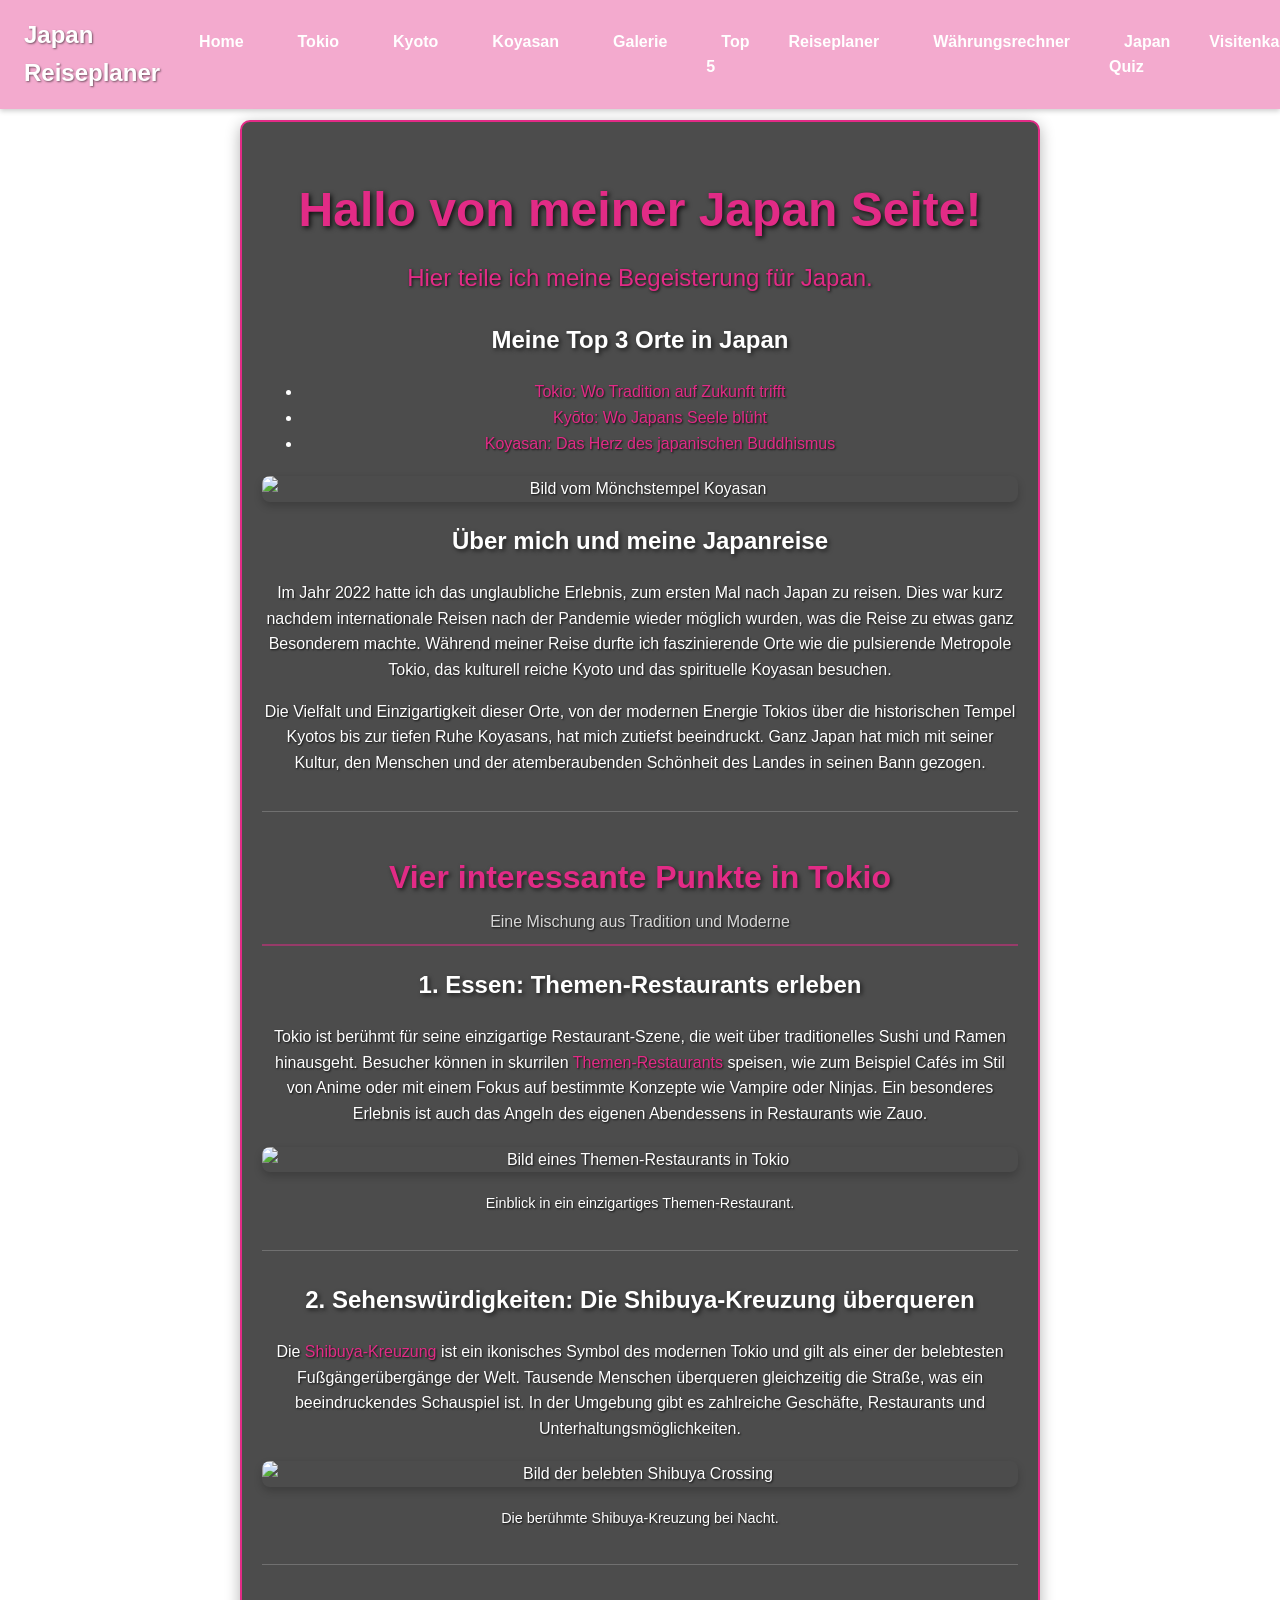
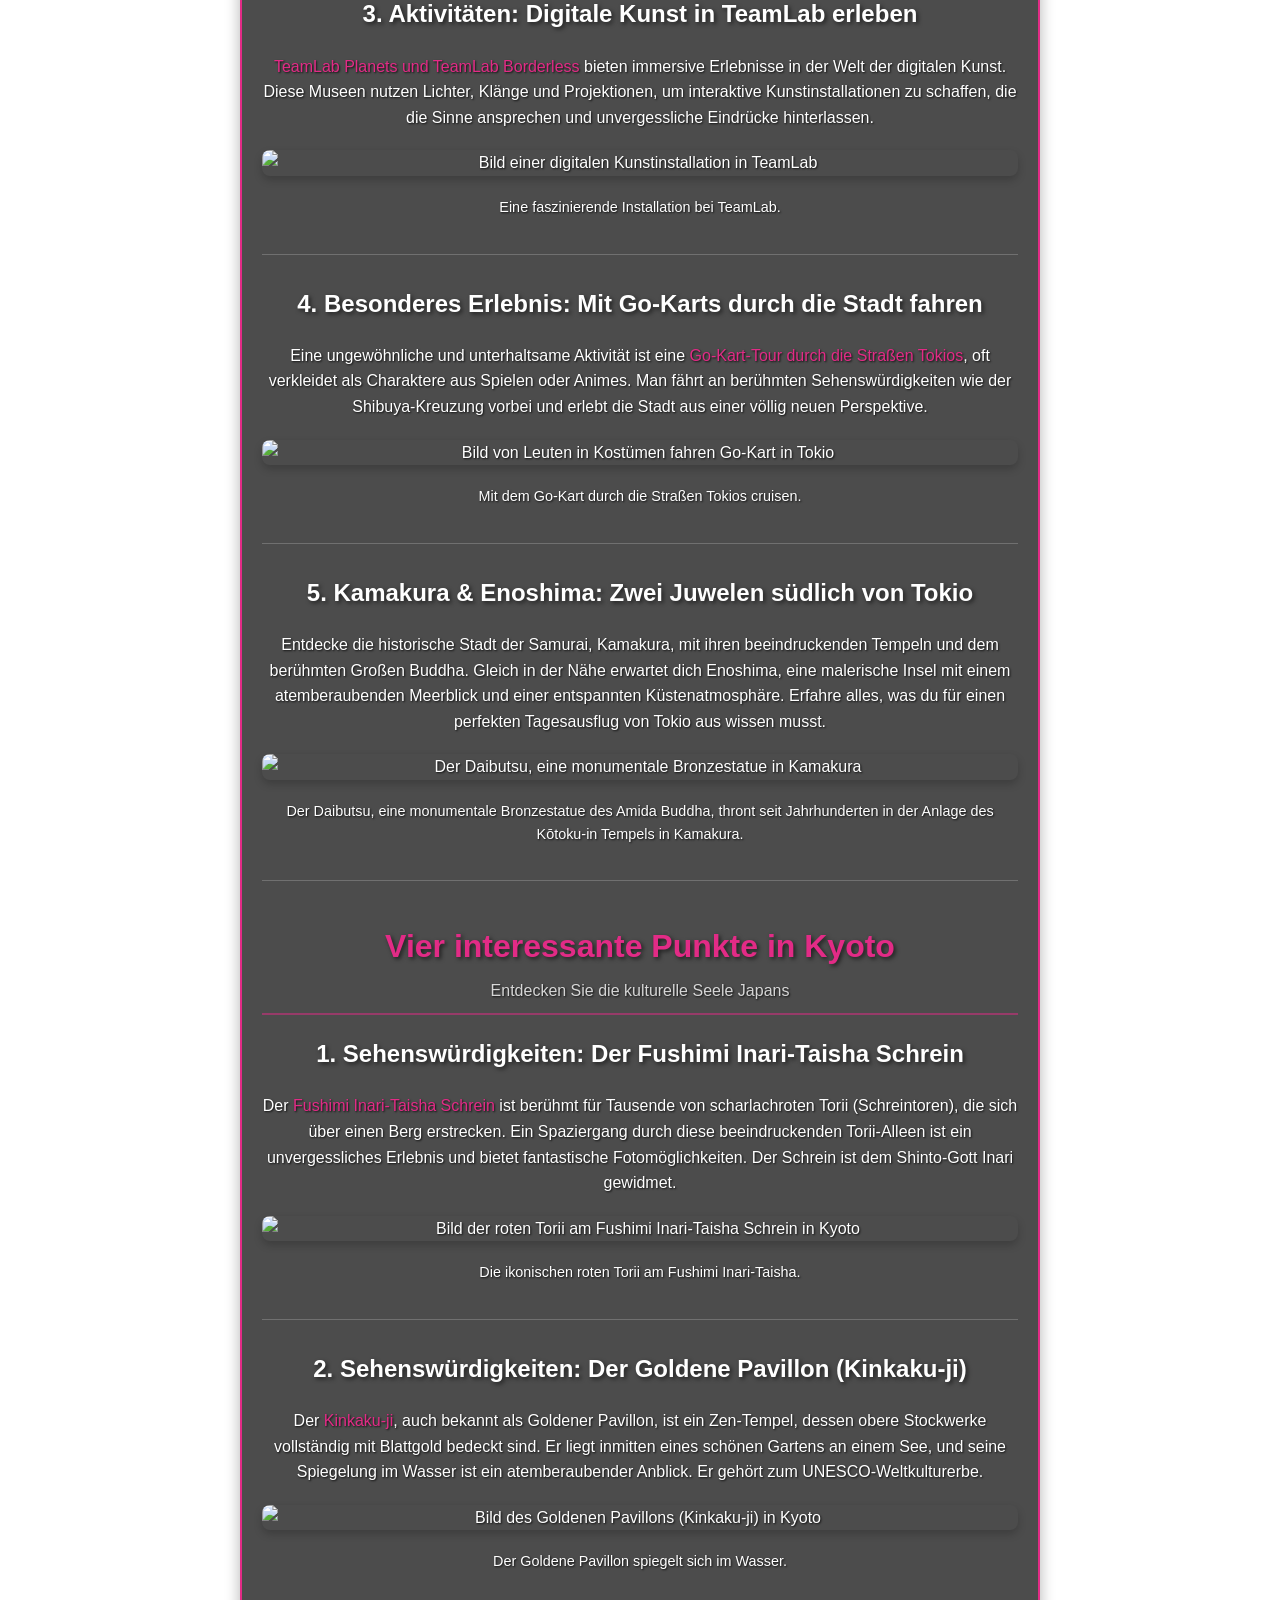
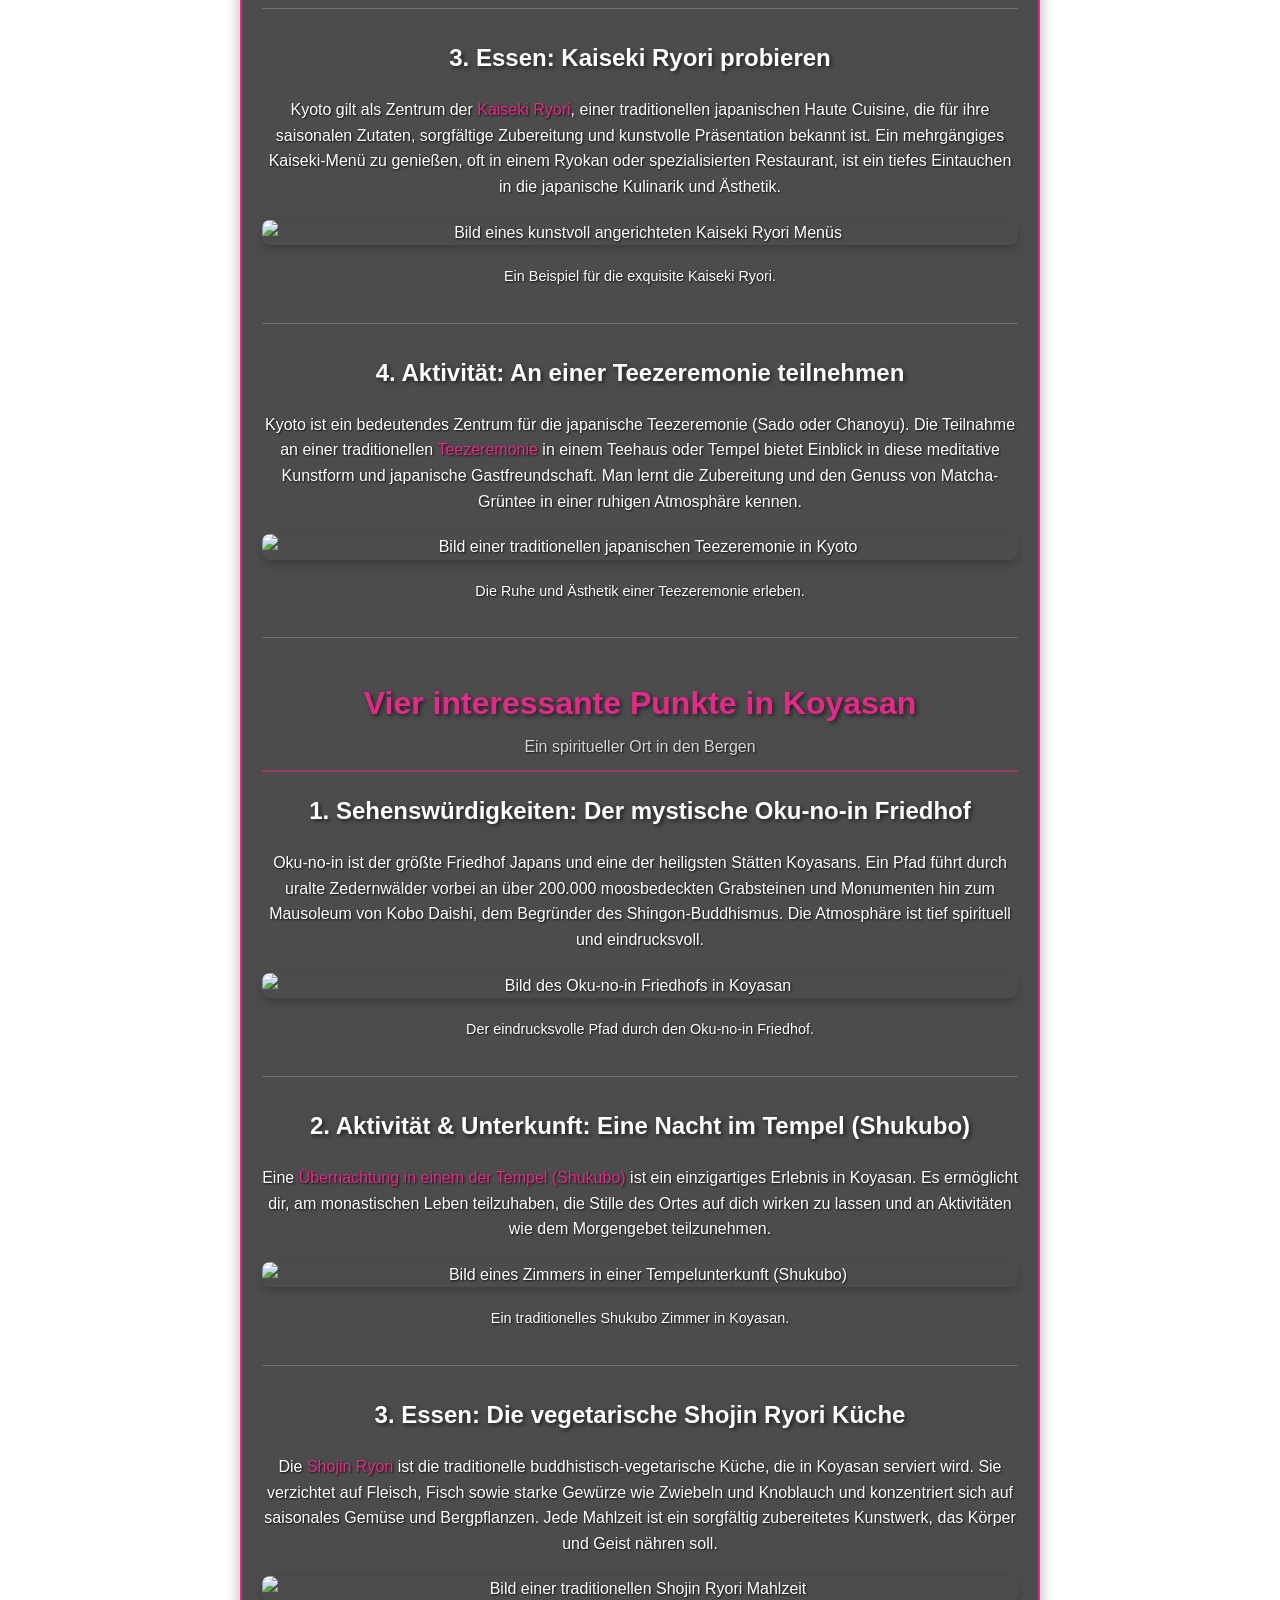
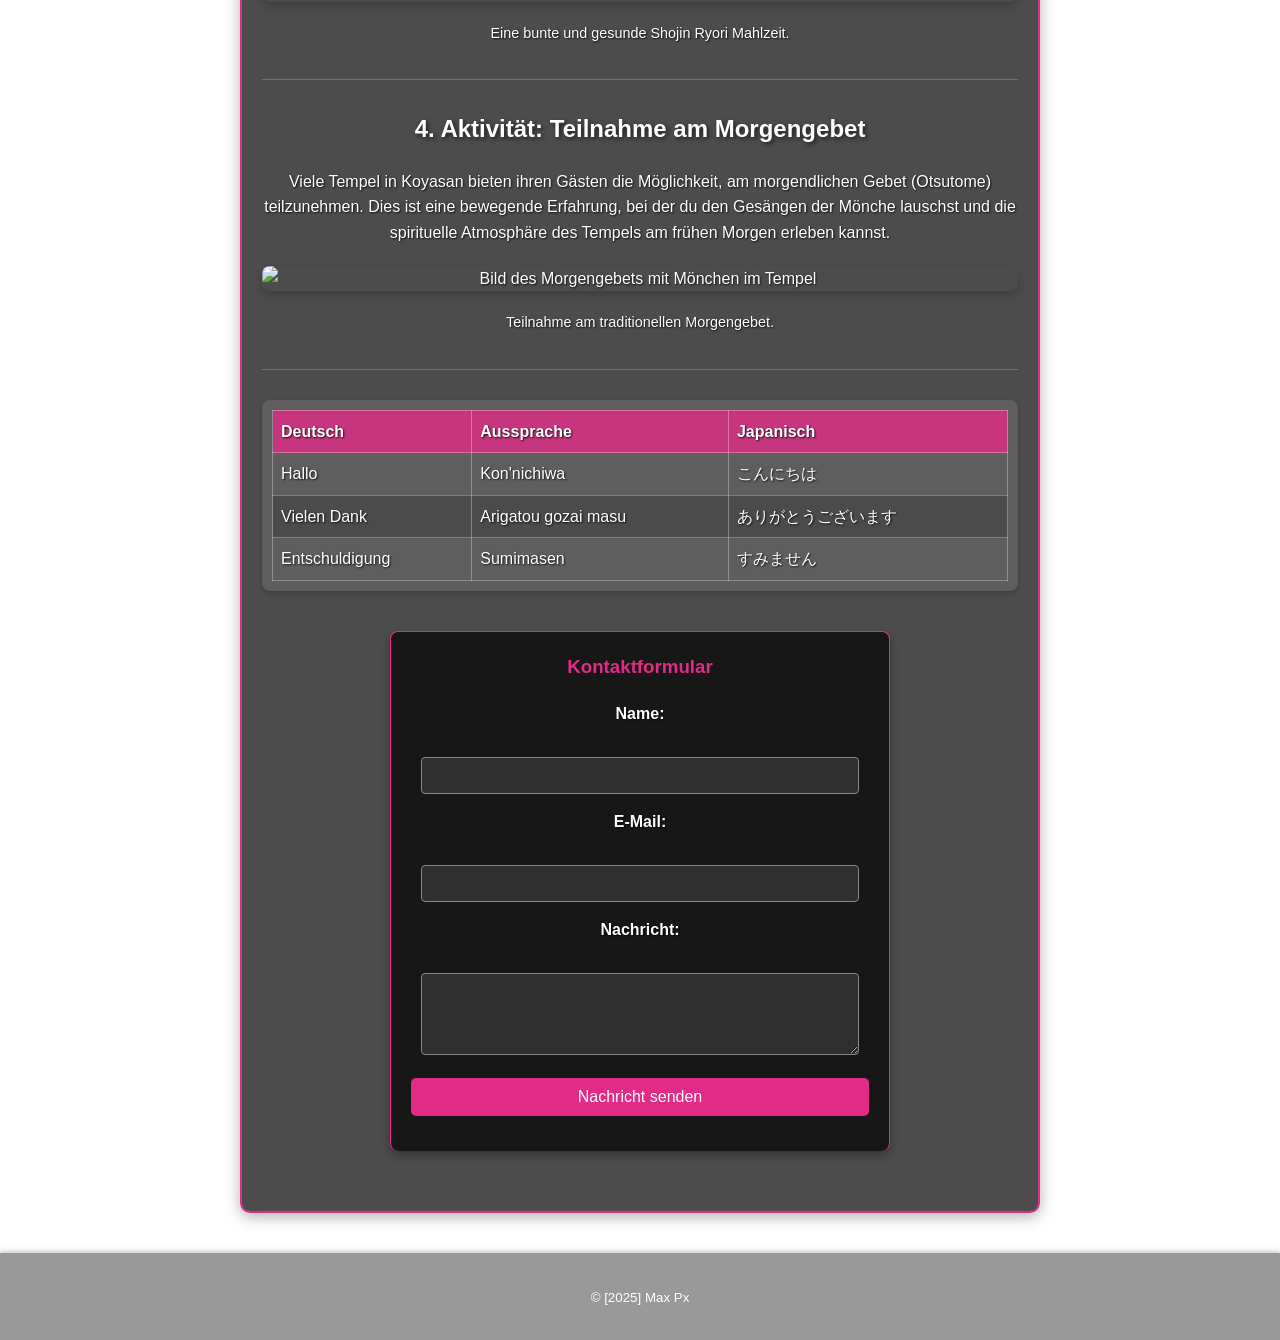
==== commit cf2216dc: "feat: update Kamakura Daibutsu image source and alt text in index.html" ====
--- a/index.html
+++ b/index.html
@@ -144,7 +144,8 @@
                     atemberaubenden Meerblick und einer entspannten Küstenatmosphäre. Erfahre alles, was du für einen
                     perfekten Tagesausflug von Tokio aus wissen musst.
                 </p>
-                <img src="https://shorturl.at/TuNXH" alt="Bild von Leuten in Kostümen fahren Go-Kart in Tokio">
+                <img src="https://images.unsplash.com/photo-1689295046186-5a42620047aa?q=80&w=2070&auto=format&fit=crop&ixlib=rb-4.1.0&ixid=M3wxMjA3fDB8MHxwaG90by1wYWdlfHx8fGVufDB8fHx8fA%3D%3D"
+                    alt="Der Daibutsu, eine monumentale Bronzestatue in Kamakura">
                 <p class="image-caption">Der Daibutsu, eine monumentale Bronzestatue des Amida Buddha, thront seit
                     Jahrhunderten in der Anlage des Kōtoku-in Tempels in Kamakura.</p>
             </section>
